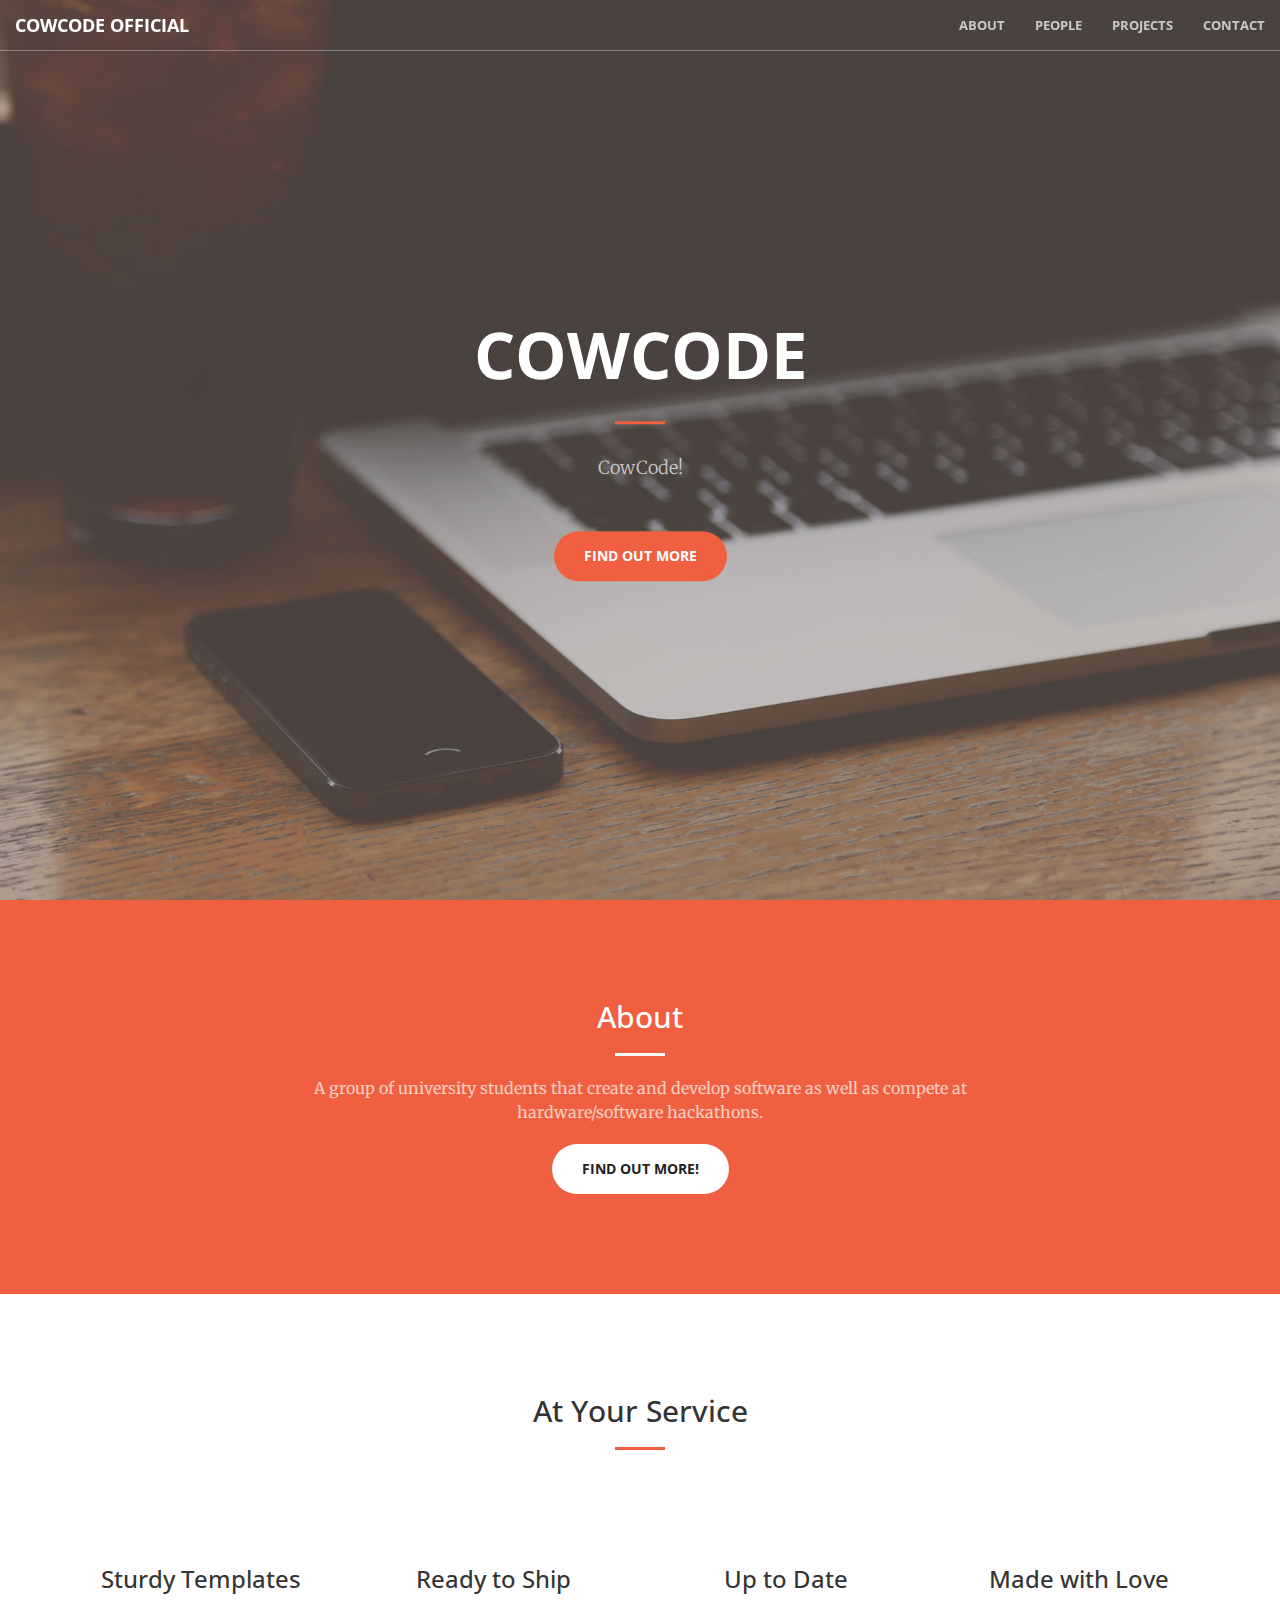
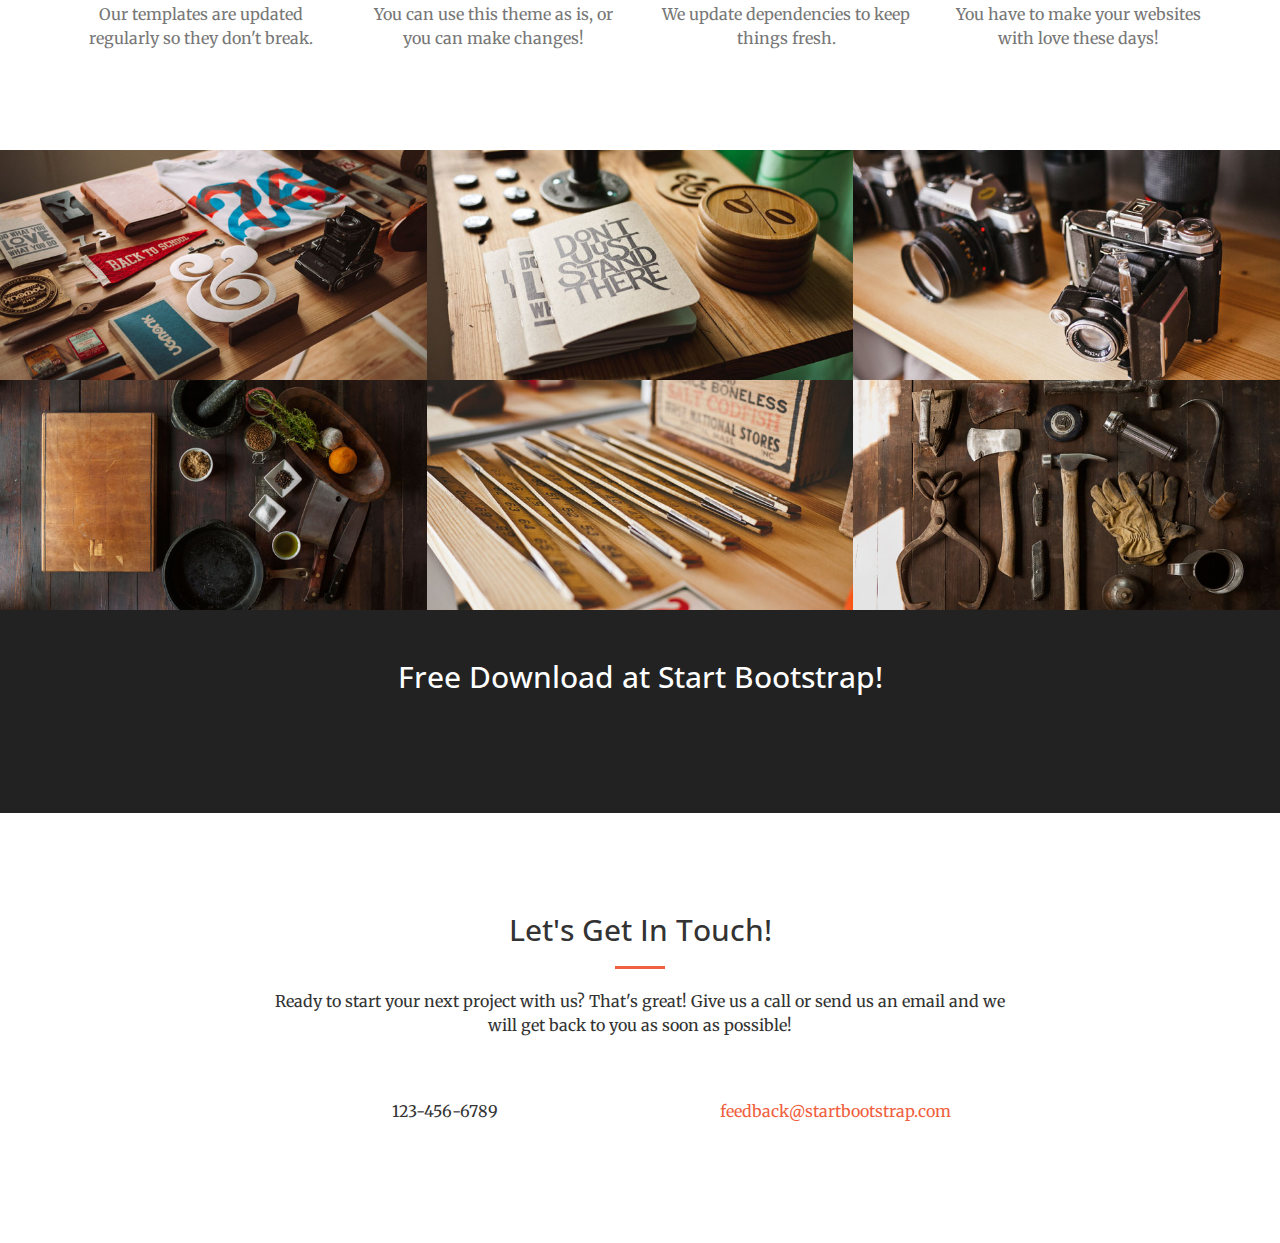
==== templates/index.html @ 776b4dfe "new bootstrap" ====
<!DOCTYPE html>
<html lang="en">

<head>

    <meta charset="utf-8">
    <meta http-equiv="X-UA-Compatible" content="IE=edge">
    <meta name="viewport" content="width=device-width, initial-scale=1">
    <meta name="description" content="">
    <meta name="author" content="">

    <title>CowCode Official</title>

    <!-- Bootstrap Core CSS -->
    <link rel="stylesheet" href="../static/css/bootstrap.min.css" type="text/css">

    <!-- Custom Fonts -->
    <link href='http://fonts.googleapis.com/css?family=Open+Sans:300italic,400italic,600italic,700italic,800italic,400,300,600,700,800' rel='stylesheet' type='text/css'>
    <link href='http://fonts.googleapis.com/css?family=Merriweather:400,300,300italic,400italic,700,700italic,900,900italic' rel='stylesheet' type='text/css'>
    <link rel="stylesheet" href="../static/font-awesome/css/font-awesome.min.css" type="text/css">

    <!-- Plugin CSS -->
    <link rel="stylesheet" href="../static/css/animate.min.css" type="text/css">

    <!-- Custom CSS -->
    <link rel="stylesheet" href="../static/css/creative.css" type="text/css">

    <!-- HTML5 Shim and Respond.js IE8 support of HTML5 elements and media queries -->
    <!-- WARNING: Respond.js doesn't work if you view the page via file:// -->
    <!--[if lt IE 9]>
        <script src="https://oss.maxcdn.com/libs/html5shiv/3.7.0/html5shiv.js"></script>
        <script src="https://oss.maxcdn.com/libs/respond.js/1.4.2/respond.min.js"></script>
    <![endif]-->

</head>

<body id="page-top">

    <nav id="mainNav" class="navbar navbar-default navbar-fixed-top">
        <div class="container-fluid">
            <!-- Brand and toggle get grouped for better mobile display -->
            <div class="navbar-header">
                <button type="button" class="navbar-toggle collapsed" data-toggle="collapse" data-target="#bs-example-navbar-collapse-1">
                    <span class="sr-only">Toggle navigation</span>
                    <span class="icon-bar"></span>
                    <span class="icon-bar"></span>
                    <span class="icon-bar"></span>
                </button>
                <a class="navbar-brand page-scroll" href="#page-top">CowCode Official</a>
            </div>

            <!-- Collect the nav links, forms, and other content for toggling -->
            <div class="collapse navbar-collapse" id="bs-example-navbar-collapse-1">
                <ul class="nav navbar-nav navbar-right">
                    <li>
                        <a class="page-scroll" href="#about">About</a>
                    </li>
                    <li>
                        <a class="page-scroll" href="#people">People</a>
                    </li>
                    <li>
                        <a class="page-scroll" href="#portfolio">Projects</a>
                    </li>
                    <li>
                        <a class="page-scroll" href="#contact">Contact</a>
                    </li>
                </ul>
            </div>
            <!-- /.navbar-collapse -->
        </div>
        <!-- /.container-fluid -->
    </nav>

    <header>
        <div class="header-content">
            <div class="header-content-inner">
                <h1>CowCode</h1>
                <hr>
                <p>CowCode!</p>
                <a href="#about" class="btn btn-primary btn-xl page-scroll">Find Out More</a>
            </div>
        </div>
    </header>

    <section class="bg-primary" id="about">
        <div class="container">
            <div class="row">
                <div class="col-lg-8 col-lg-offset-2 text-center">
                    <h2 class="section-heading">About</h2>
                    <hr class="light">
                    <p class="text-faded">A group of university students that create and develop software as well as compete at hardware/software hackathons.</p>
                    <a href="#" class="btn btn-default btn-xl">Find Out More!</a>
                </div>
            </div>
        </div>
    </section>

    <section id="people">
        <div class="container">
            <div class="row">
                <div class="col-lg-12 text-center">
                    <h2 class="section-heading">At Your Service</h2>
                    <hr class="primary">
                </div>
            </div>
        </div>
        <div class="container">
            <div class="row">
                <div class="col-lg-3 col-md-6 text-center">
                    <div class="service-box">
                        <i class="fa fa-4x fa-diamond wow bounceIn text-primary"></i>
                        <h3>Sturdy Templates</h3>
                        <p class="text-muted">Our templates are updated regularly so they don't break.</p>
                    </div>
                </div>
                <div class="col-lg-3 col-md-6 text-center">
                    <div class="service-box">
                        <i class="fa fa-4x fa-paper-plane wow bounceIn text-primary" data-wow-delay=".1s"></i>
                        <h3>Ready to Ship</h3>
                        <p class="text-muted">You can use this theme as is, or you can make changes!</p>
                    </div>
                </div>
                <div class="col-lg-3 col-md-6 text-center">
                    <div class="service-box">
                        <i class="fa fa-4x fa-newspaper-o wow bounceIn text-primary" data-wow-delay=".2s"></i>
                        <h3>Up to Date</h3>
                        <p class="text-muted">We update dependencies to keep things fresh.</p>
                    </div>
                </div>
                <div class="col-lg-3 col-md-6 text-center">
                    <div class="service-box">
                        <i class="fa fa-4x fa-heart wow bounceIn text-primary" data-wow-delay=".3s"></i>
                        <h3>Made with Love</h3>
                        <p class="text-muted">You have to make your websites with love these days!</p>
                    </div>
                </div>
            </div>
        </div>
    </section>

    <section class="no-padding" id="portfolio">
        <div class="container-fluid">
            <div class="row no-gutter">
                <div class="col-lg-4 col-sm-6">
                    <a href="#" class="portfolio-box">
                        <img src="../static/img/portfolio/1.jpg" class="img-responsive" alt="">
                        <div class="portfolio-box-caption">
                            <div class="portfolio-box-caption-content">
                                <div class="project-category text-faded">
                                    Category
                                </div>
                                <div class="project-name">
                                    Project Name
                                </div>
                            </div>
                        </div>
                    </a>
                </div>
                <div class="col-lg-4 col-sm-6">
                    <a href="#" class="portfolio-box">
                        <img src="../static/img/portfolio/2.jpg" class="img-responsive" alt="">
                        <div class="portfolio-box-caption">
                            <div class="portfolio-box-caption-content">
                                <div class="project-category text-faded">
                                    Category
                                </div>
                                <div class="project-name">
                                    Project Name
                                </div>
                            </div>
                        </div>
                    </a>
                </div>
                <div class="col-lg-4 col-sm-6">
                    <a href="#" class="portfolio-box">
                        <img src="../static/img/portfolio/3.jpg" class="img-responsive" alt="">
                        <div class="portfolio-box-caption">
                            <div class="portfolio-box-caption-content">
                                <div class="project-category text-faded">
                                    Category
                                </div>
                                <div class="project-name">
                                    Project Name
                                </div>
                            </div>
                        </div>
                    </a>
                </div>
                <div class="col-lg-4 col-sm-6">
                    <a href="#" class="portfolio-box">
                        <img src="../static/img/portfolio/4.jpg" class="img-responsive" alt="">
                        <div class="portfolio-box-caption">
                            <div class="portfolio-box-caption-content">
                                <div class="project-category text-faded">
                                    Category
                                </div>
                                <div class="project-name">
                                    Project Name
                                </div>
                            </div>
                        </div>
                    </a>
                </div>
                <div class="col-lg-4 col-sm-6">
                    <a href="#" class="portfolio-box">
                        <img src="../static/img/portfolio/5.jpg" class="img-responsive" alt="">
                        <div class="portfolio-box-caption">
                            <div class="portfolio-box-caption-content">
                                <div class="project-category text-faded">
                                    Category
                                </div>
                                <div class="project-name">
                                    Project Name
                                </div>
                            </div>
                        </div>
                    </a>
                </div>
                <div class="col-lg-4 col-sm-6">
                    <a href="#" class="portfolio-box">
                        <img src="../static/img/portfolio/6.jpg" class="img-responsive" alt="">
                        <div class="portfolio-box-caption">
                            <div class="portfolio-box-caption-content">
                                <div class="project-category text-faded">
                                    Category
                                </div>
                                <div class="project-name">
                                    Project Name
                                </div>
                            </div>
                        </div>
                    </a>
                </div>
            </div>
        </div>
    </section>

    <aside class="bg-dark">
        <div class="container text-center">
            <div class="call-to-action">
                <h2>Free Download at Start Bootstrap!</h2>
                <a href="#" class="btn btn-default btn-xl wow tada">Download Now!</a>
            </div>
        </div>
    </aside>

    <section id="contact">
        <div class="container">
            <div class="row">
                <div class="col-lg-8 col-lg-offset-2 text-center">
                    <h2 class="section-heading">Let's Get In Touch!</h2>
                    <hr class="primary">
                    <p>Ready to start your next project with us? That's great! Give us a call or send us an email and we will get back to you as soon as possible!</p>
                </div>
                <div class="col-lg-4 col-lg-offset-2 text-center">
                    <i class="fa fa-phone fa-3x wow bounceIn"></i>
                    <p>123-456-6789</p>
                </div>
                <div class="col-lg-4 text-center">
                    <i class="fa fa-envelope-o fa-3x wow bounceIn" data-wow-delay=".1s"></i>
                    <p><a href="mailto:your-email@your-domain.com">feedback@startbootstrap.com</a></p>
                </div>
            </div>
        </div>
    </section>

    <!-- jQuery -->
    <script src="../static/js/jquery.js"></script>

    <!-- Bootstrap Core JavaScript -->
    <script src="../static/js/bootstrap.min.js"></script>

    <!-- Plugin JavaScript -->
    <script src="../static/js/jquery.easing.min.js"></script>
    <script src="../static/js/jquery.fittext.js"></script>
    <script src="../static/js/wow.min.js"></script>

    <!-- Custom Theme JavaScript -->
    <script src="../static/js/creative.js"></script>

</body>

</html>
---- static/css/creative.css ----
/*!
 * Start Bootstrap - Creative Bootstrap Theme (http://startbootstrap.com)
 * Code licensed under the Apache License v2.0.
 * For details, see http://www.apache.org/licenses/LICENSE-2.0.
 */

html,
body {
    width: 100%;
    height: 100%;
}

body {
    font-family: Merriweather,'Helvetica Neue',Arial,sans-serif;
}

hr {
    max-width: 50px;
    border-color: #f05f40;
    border-width: 3px;
}

hr.light {
    border-color: #fff;
}

a {
    color: #f05f40;
    -webkit-transition: all .35s;
    -moz-transition: all .35s;
    transition: all .35s;
}

a:hover,
a:focus {
    color: #eb3812;
}

h1,
h2,
h3,
h4,
h5,
h6 {
    font-family: 'Open Sans','Helvetica Neue',Arial,sans-serif;
}

p {
    margin-bottom: 20px;
    font-size: 16px;
    line-height: 1.5;
}

.bg-primary {
    background-color: #f05f40;
}

.bg-dark {
    color: #fff;
    background-color: #222;
}

.text-faded {
    color: rgba(255,255,255,.7);
}

section {
    padding: 100px 0;
}

aside {
    padding: 50px 0;
}

.no-padding {
    padding: 0;
}

.navbar-default {
    border-color: rgba(34,34,34,.05);
    font-family: 'Open Sans','Helvetica Neue',Arial,sans-serif;
    background-color: #fff;
    -webkit-transition: all .35s;
    -moz-transition: all .35s;
    transition: all .35s;
}

.navbar-default .navbar-header .navbar-brand {
    text-transform: uppercase;
    font-family: 'Open Sans','Helvetica Neue',Arial,sans-serif;
    font-weight: 700;
    color: #f05f40;
}

.navbar-default .navbar-header .navbar-brand:hover,
.navbar-default .navbar-header .navbar-brand:focus {
    color: #eb3812;
}

.navbar-default .nav > li>a,
.navbar-default .nav>li>a:focus {
    text-transform: uppercase;
    font-size: 13px;
    font-weight: 700;
    color: #222;
}

.navbar-default .nav > li>a:hover,
.navbar-default .nav>li>a:focus:hover {
    color: #f05f40;
}

.navbar-default .nav > li.active>a,
.navbar-default .nav>li.active>a:focus {
    color: #f05f40!important;
    background-color: transparent;
}

.navbar-default .nav > li.active>a:hover,
.navbar-default .nav>li.active>a:focus:hover {
    background-color: transparent;
}

@media(min-width:768px) {
    .navbar-default {
        border-color: rgba(255,255,255,.3);
        background-color: transparent;
    }

    .navbar-default .navbar-header .navbar-brand {
        color: rgba(255,255,255,.7);
    }

    .navbar-default .navbar-header .navbar-brand:hover,
    .navbar-default .navbar-header .navbar-brand:focus {
        color: #fff;
    }

    .navbar-default .nav > li>a,
    .navbar-default .nav>li>a:focus {
        color: rgba(255,255,255,.7);
    }

    .navbar-default .nav > li>a:hover,
    .navbar-default .nav>li>a:focus:hover {
        color: #fff;
    }

    .navbar-default.affix {
        border-color: rgba(34,34,34,.05);
        background-color: #fff;
    }

    .navbar-default.affix .navbar-header .navbar-brand {
        font-size: 14px;
        color: #f05f40;
    }

    .navbar-default.affix .navbar-header .navbar-brand:hover,
    .navbar-default.affix .navbar-header .navbar-brand:focus {
        color: #eb3812;
    }

    .navbar-default.affix .nav > li>a,
    .navbar-default.affix .nav>li>a:focus {
        color: #222;
    }

    .navbar-default.affix .nav > li>a:hover,
    .navbar-default.affix .nav>li>a:focus:hover {
        color: #f05f40;
    }
}

header {
    position: relative;
    width: 100%;
    min-height: auto;
    text-align: center;
    color: #fff;
    background-image: url(../img/header.jpg);
    background-position: center;
    -webkit-background-size: cover;
    -moz-background-size: cover;
    background-size: cover;
    -o-background-size: cover;
}

header .header-content {
    position: relative;
    width: 100%;
    padding: 100px 15px;
    text-align: center;
}

header .header-content .header-content-inner h1 {
    margin-top: 0;
    margin-bottom: 0;
    text-transform: uppercase;
    font-weight: 700;
}

header .header-content .header-content-inner hr {
    margin: 30px auto;
}

header .header-content .header-content-inner p {
    margin-bottom: 50px;
    font-size: 16px;
    font-weight: 300;
    color: rgba(255,255,255,.7);
}

@media(min-width:768px) {
    header {
        min-height: 100%;
    }

    header .header-content {
        position: absolute;
        top: 50%;
        padding: 0 50px;
        -webkit-transform: translateY(-50%);
        -ms-transform: translateY(-50%);
        transform: translateY(-50%);
    }

    header .header-content .header-content-inner {
        margin-right: auto;
        margin-left: auto;
        max-width: 1000px;
    }

    header .header-content .header-content-inner p {
        margin-right: auto;
        margin-left: auto;
        max-width: 80%;
        font-size: 18px;
    }
}

.section-heading {
    margin-top: 0;
}

.service-box {
    margin: 50px auto 0;
    max-width: 400px;
}

@media(min-width:992px) {
    .service-box {
        margin: 20px auto 0;
    }
}

.service-box p {
    margin-bottom: 0;
}

.portfolio-box {
    display: block;
    position: relative;
    margin: 0 auto;
    max-width: 650px;
}

.portfolio-box .portfolio-box-caption {
    display: block;
    position: absolute;
    bottom: 0;
    width: 100%;
    height: 100%;
    text-align: center;
    color: #fff;
    opacity: 0;
    background: rgba(240,95,64,.9);
    -webkit-transition: all .35s;
    -moz-transition: all .35s;
    transition: all .35s;
}

.portfolio-box .portfolio-box-caption .portfolio-box-caption-content {
    position: absolute;
    top: 50%;
    width: 100%;
    text-align: center;
    transform: translateY(-50%);
}

.portfolio-box .portfolio-box-caption .portfolio-box-caption-content .project-category,
.portfolio-box .portfolio-box-caption .portfolio-box-caption-content .project-name {
    padding: 0 15px;
    font-family: 'Open Sans','Helvetica Neue',Arial,sans-serif;
}

.portfolio-box .portfolio-box-caption .portfolio-box-caption-content .project-category {
    text-transform: uppercase;
    font-size: 14px;
    font-weight: 600;
}

.portfolio-box .portfolio-box-caption .portfolio-box-caption-content .project-name {
    font-size: 18px;
}

.portfolio-box:hover .portfolio-box-caption {
    opacity: 1;
}

@media(min-width:768px) {
    .portfolio-box .portfolio-box-caption .portfolio-box-caption-content .project-category {
        font-size: 16px;
    }

    .portfolio-box .portfolio-box-caption .portfolio-box-caption-content .project-name {
        font-size: 22px;
    }
}

.call-to-action h2 {
    margin: 0 auto 20px;
}

.text-primary {
    color: #f05f40;
}

.no-gutter > [class*=col-] {
    padding-right: 0;
    padding-left: 0;
}

.btn-default {
    border-color: #fff;
    color: #222;
    background-color: #fff;
    -webkit-transition: all .35s;
    -moz-transition: all .35s;
    transition: all .35s;
}

.btn-default:hover,
.btn-default:focus,
.btn-default.focus,
.btn-default:active,
.btn-default.active,
.open > .dropdown-toggle.btn-default {
    border-color: #ededed;
    color: #222;
    background-color: #f2f2f2;
}

.btn-default:active,
.btn-default.active,
.open > .dropdown-toggle.btn-default {
    background-image: none;
}

.btn-default.disabled,
.btn-default[disabled],
fieldset[disabled] .btn-default,
.btn-default.disabled:hover,
.btn-default[disabled]:hover,
fieldset[disabled] .btn-default:hover,
.btn-default.disabled:focus,
.btn-default[disabled]:focus,
fieldset[disabled] .btn-default:focus,
.btn-default.disabled.focus,
.btn-default[disabled].focus,
fieldset[disabled] .btn-default.focus,
.btn-default.disabled:active,
.btn-default[disabled]:active,
fieldset[disabled] .btn-default:active,
.btn-default.disabled.active,
.btn-default[disabled].active,
fieldset[disabled] .btn-default.active {
    border-color: #fff;
    background-color: #fff;
}

.btn-default .badge {
    color: #fff;
    background-color: #222;
}

.btn-primary {
    border-color: #f05f40;
    color: #fff;
    background-color: #f05f40;
    -webkit-transition: all .35s;
    -moz-transition: all .35s;
    transition: all .35s;
}

.btn-primary:hover,
.btn-primary:focus,
.btn-primary.focus,
.btn-primary:active,
.btn-primary.active,
.open > .dropdown-toggle.btn-primary {
    border-color: #ed431f;
    color: #fff;
    background-color: #ee4b28;
}

.btn-primary:active,
.btn-primary.active,
.open > .dropdown-toggle.btn-primary {
    background-image: none;
}

.btn-primary.disabled,
.btn-primary[disabled],
fieldset[disabled] .btn-primary,
.btn-primary.disabled:hover,
.btn-primary[disabled]:hover,
fieldset[disabled] .btn-primary:hover,
.btn-primary.disabled:focus,
.btn-primary[disabled]:focus,
fieldset[disabled] .btn-primary:focus,
.btn-primary.disabled.focus,
.btn-primary[disabled].focus,
fieldset[disabled] .btn-primary.focus,
.btn-primary.disabled:active,
.btn-primary[disabled]:active,
fieldset[disabled] .btn-primary:active,
.btn-primary.disabled.active,
.btn-primary[disabled].active,
fieldset[disabled] .btn-primary.active {
    border-color: #f05f40;
    background-color: #f05f40;
}

.btn-primary .badge {
    color: #f05f40;
    background-color: #fff;
}

.btn {
    border: 0;
    border-radius: 300px;
    text-transform: uppercase;
    font-family: 'Open Sans','Helvetica Neue',Arial,sans-serif;
    font-weight: 700;
}

.btn-xl {
    padding: 15px 30px;
}

::-moz-selection {
    text-shadow: none;
    color: #fff;
    background: #222;
}

::selection {
    text-shadow: none;
    color: #fff;
    background: #222;
}

img::selection {
    color: #fff;
    background: 0 0;
}

img::-moz-selection {
    color: #fff;
    background: 0 0;
}

body {
    webkit-tap-highlight-color: #222;
}
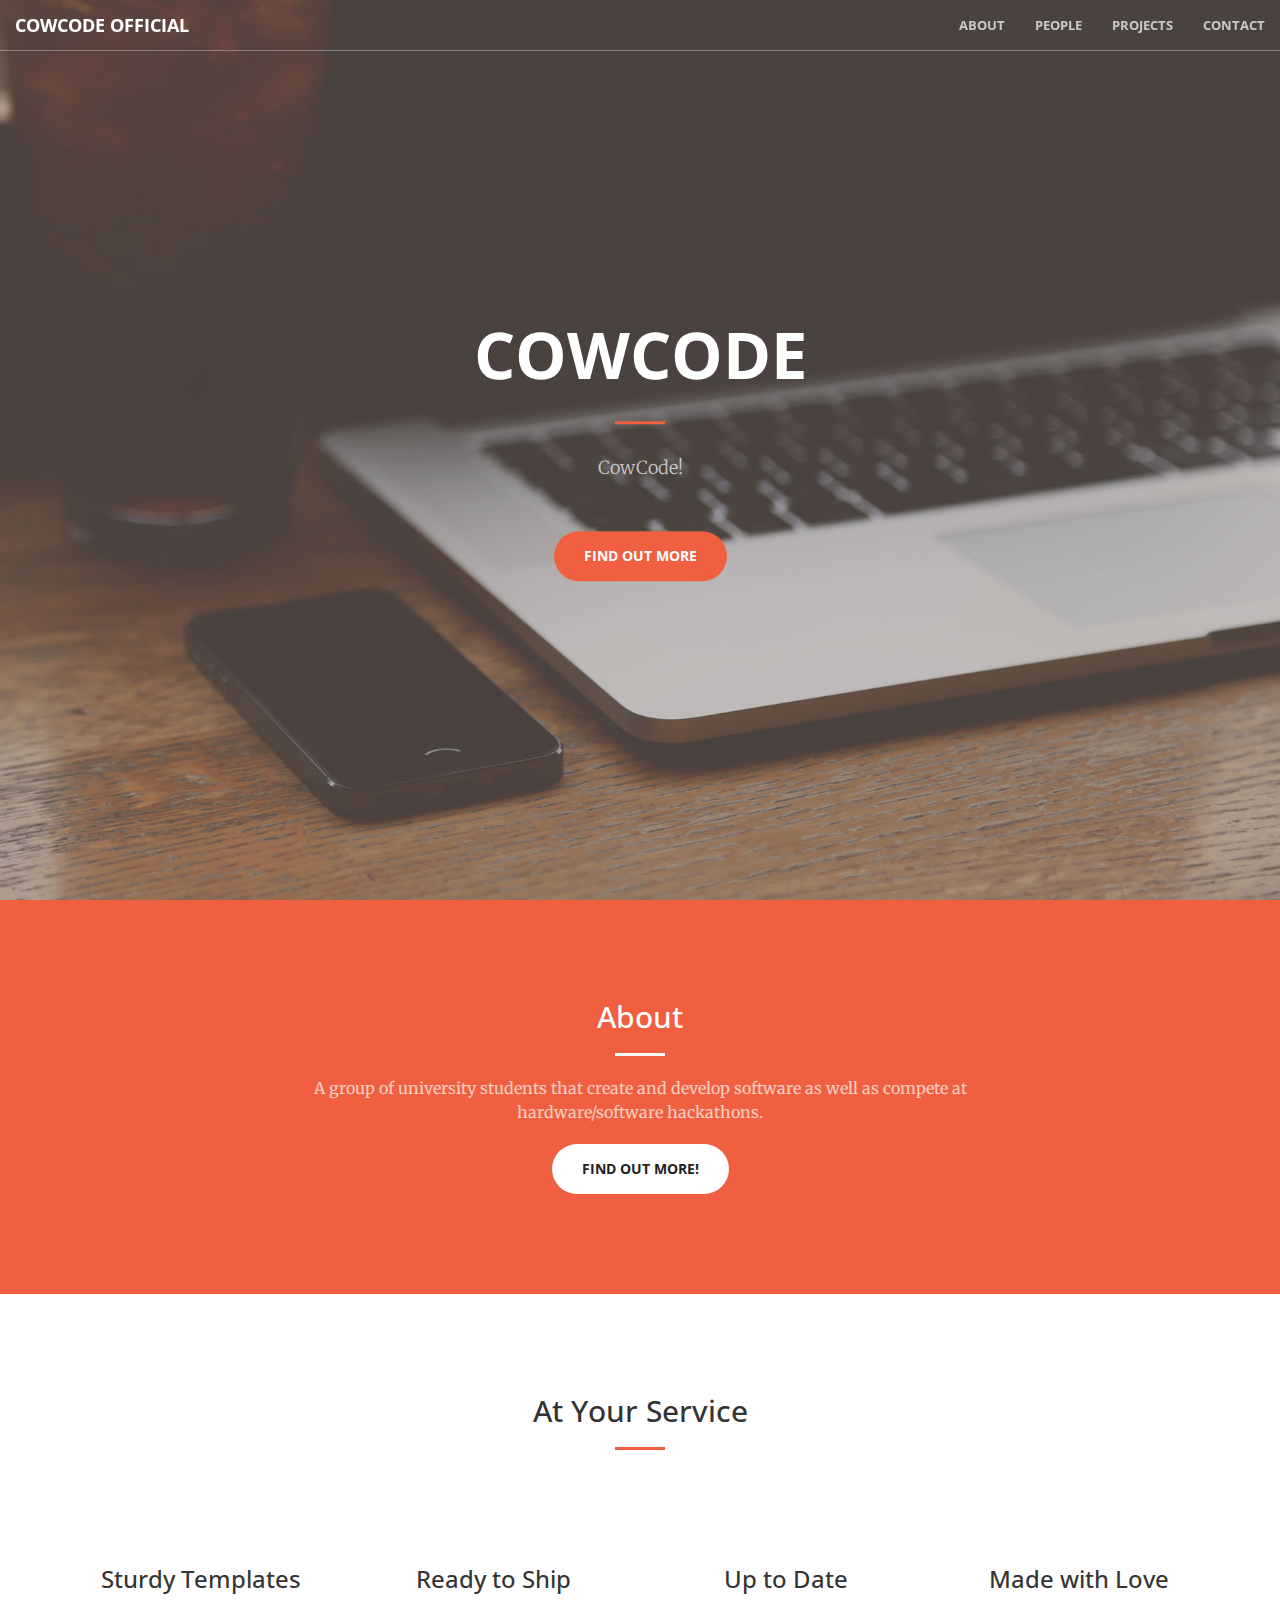
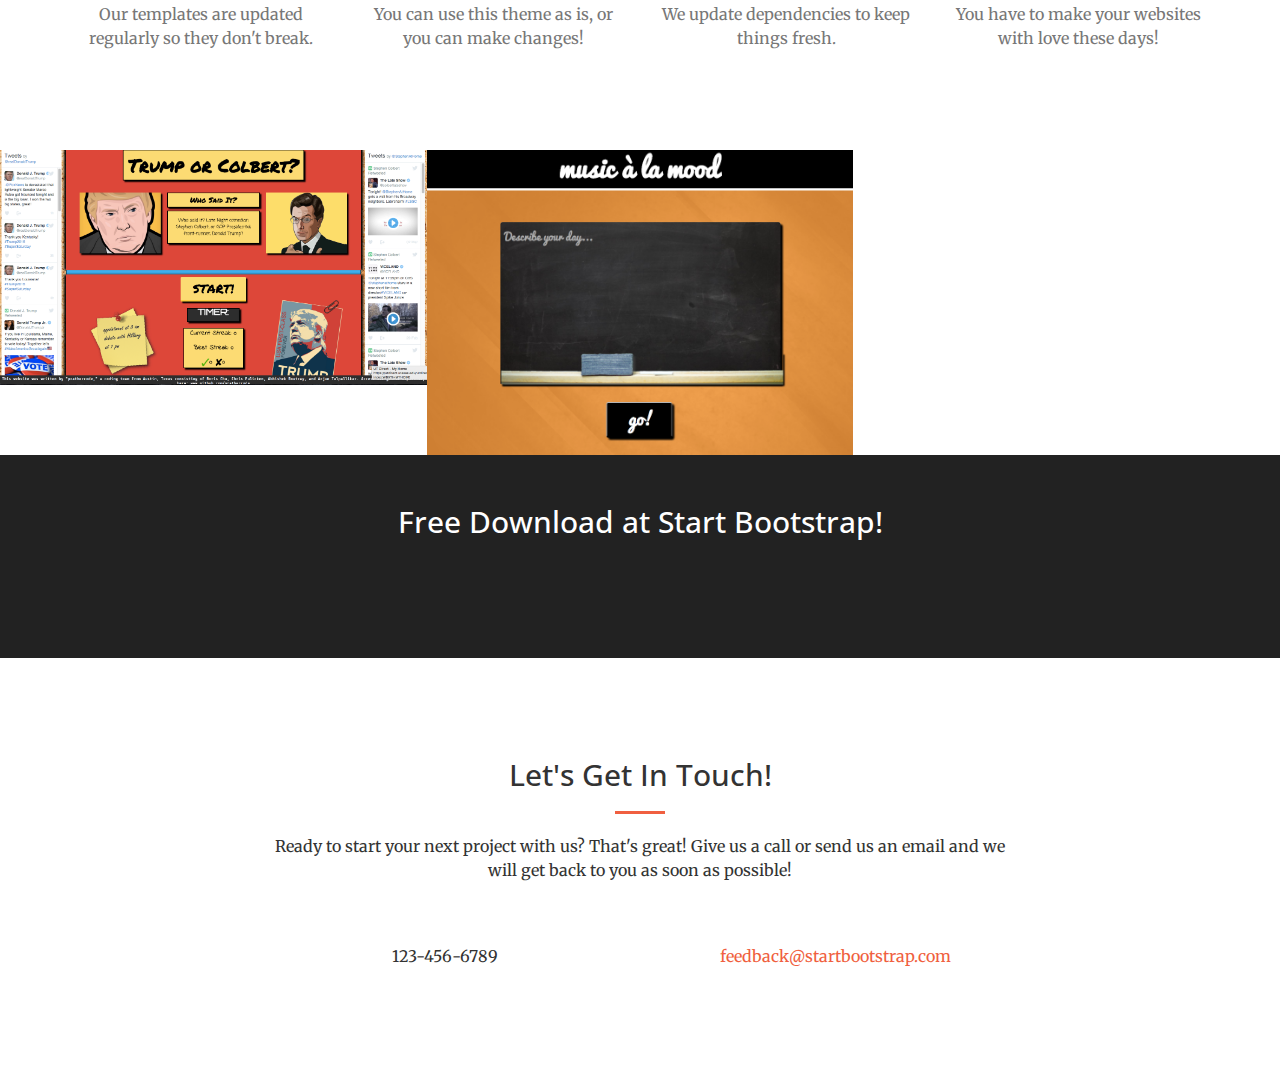
==== commit 5d2cd93f: "bootstrap" ====
--- a/templates/index.html
+++ b/templates/index.html
@@ -142,36 +142,36 @@
         <div class="container-fluid">
             <div class="row no-gutter">
                 <div class="col-lg-4 col-sm-6">
-                    <a href="#" class="portfolio-box">
+                    <a target="_blank" href="https://whosaidit.bitballoon.com" class="portfolio-box">
                         <img src="../static/img/portfolio/1.jpg" class="img-responsive" alt="">
                         <div class="portfolio-box-caption">
                             <div class="portfolio-box-caption-content">
                                 <div class="project-category text-faded">
-                                    Category
-                                </div>
-                                <div class="project-name">
-                                    Project Name
-                                </div>
-                            </div>
-                        </div>
-                    </a>
-                </div>
-                <div class="col-lg-4 col-sm-6">
-                    <a href="#" class="portfolio-box">
+                                    HackPrinceton 2015 - Finalist
+                                </div>
+                                <div class="project-name">
+                                    WhoSaidIt?
+                                </div>
+                            </div>
+                        </div>
+                    </a>
+                </div>
+                <div class="col-lg-4 col-sm-6">
+                    <a target="_blank" href="http://moomusic.herokuapp.com" class="portfolio-box">
                         <img src="../static/img/portfolio/2.jpg" class="img-responsive" alt="">
                         <div class="portfolio-box-caption">
                             <div class="portfolio-box-caption-content">
                                 <div class="project-category text-faded">
-                                    Category
-                                </div>
-                                <div class="project-name">
-                                    Project Name
-                                </div>
-                            </div>
-                        </div>
-                    </a>
-                </div>
-                <div class="col-lg-4 col-sm-6">
+                                    CodeRED 2015 - University of Houston
+                                </div>
+                                <div class="project-name">
+                                    MoodMusic
+                                </div>
+                            </div>
+                        </div>
+                    </a>
+                </div>
+                <!-- <div class="col-lg-4 col-sm-6">
                     <a href="#" class="portfolio-box">
                         <img src="../static/img/portfolio/3.jpg" class="img-responsive" alt="">
                         <div class="portfolio-box-caption">
@@ -230,7 +230,7 @@
                             </div>
                         </div>
                     </a>
-                </div>
+                </div> -->
             </div>
         </div>
     </section>
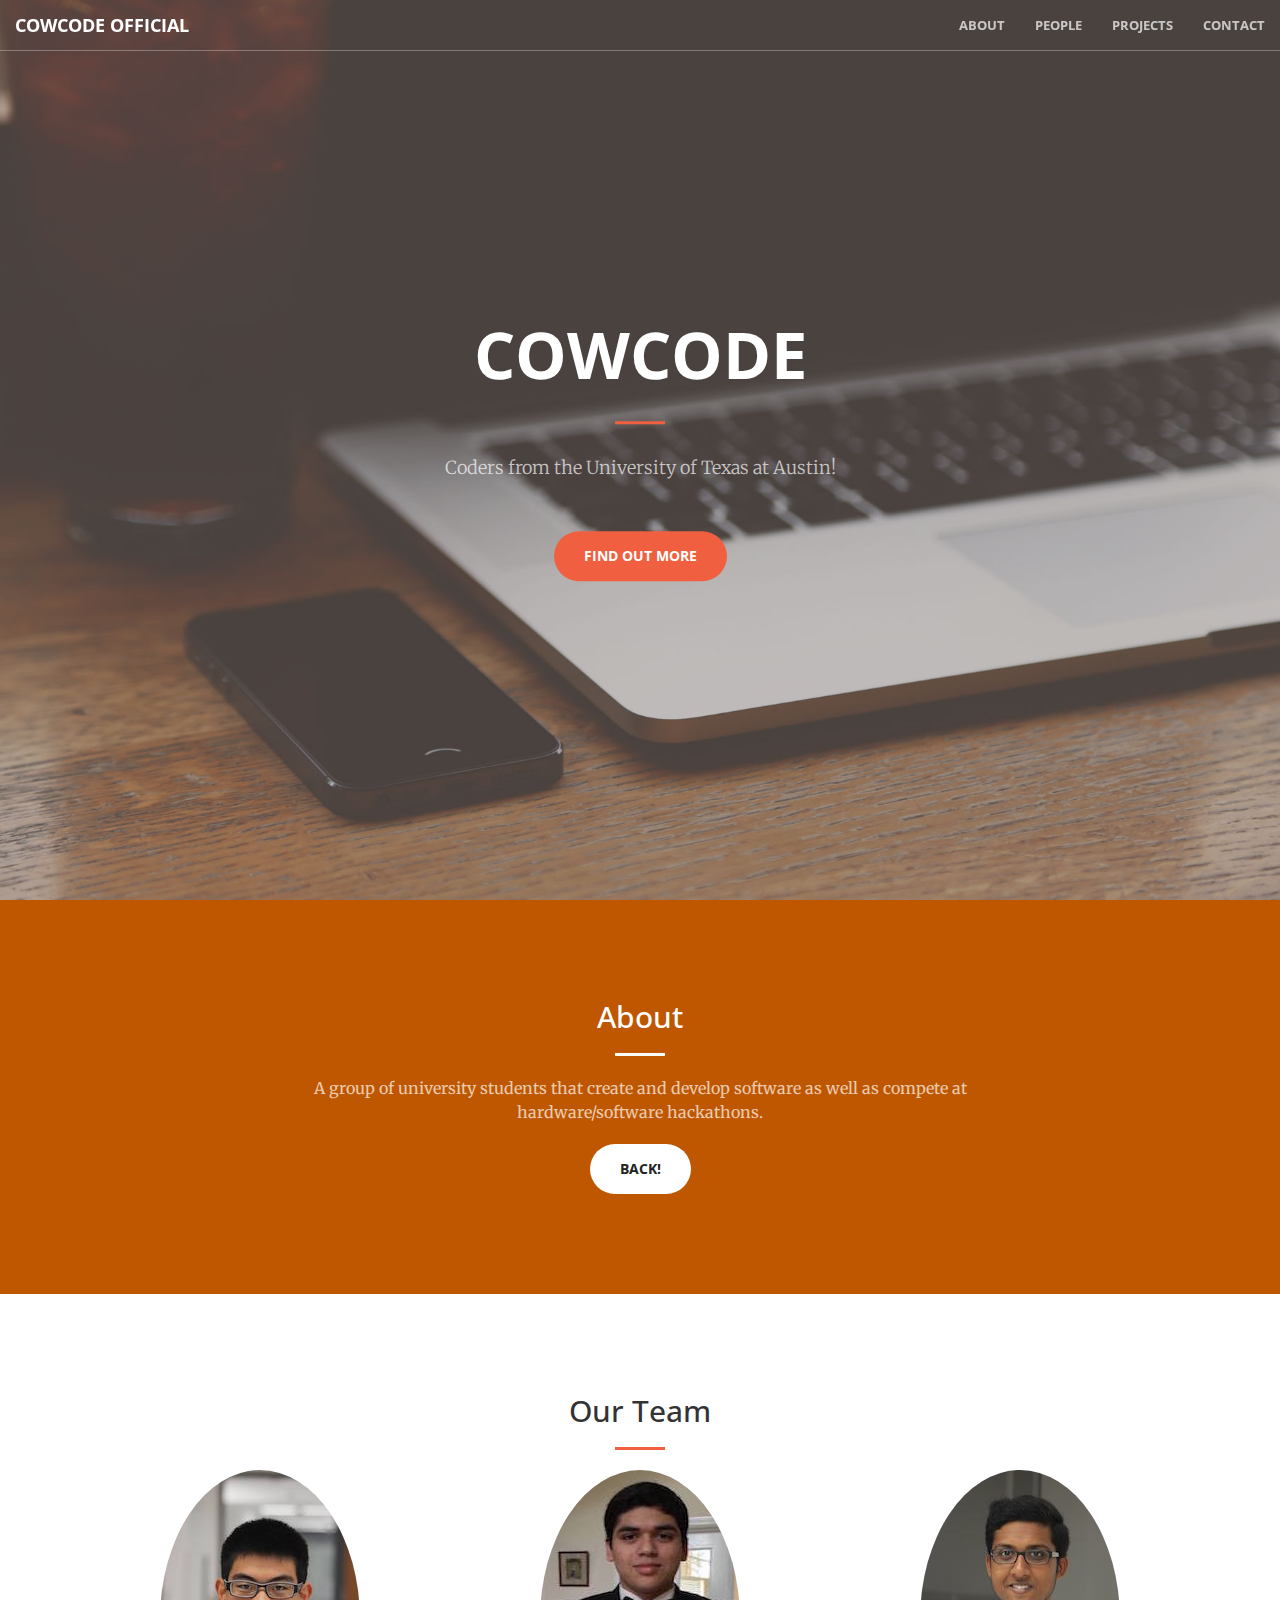
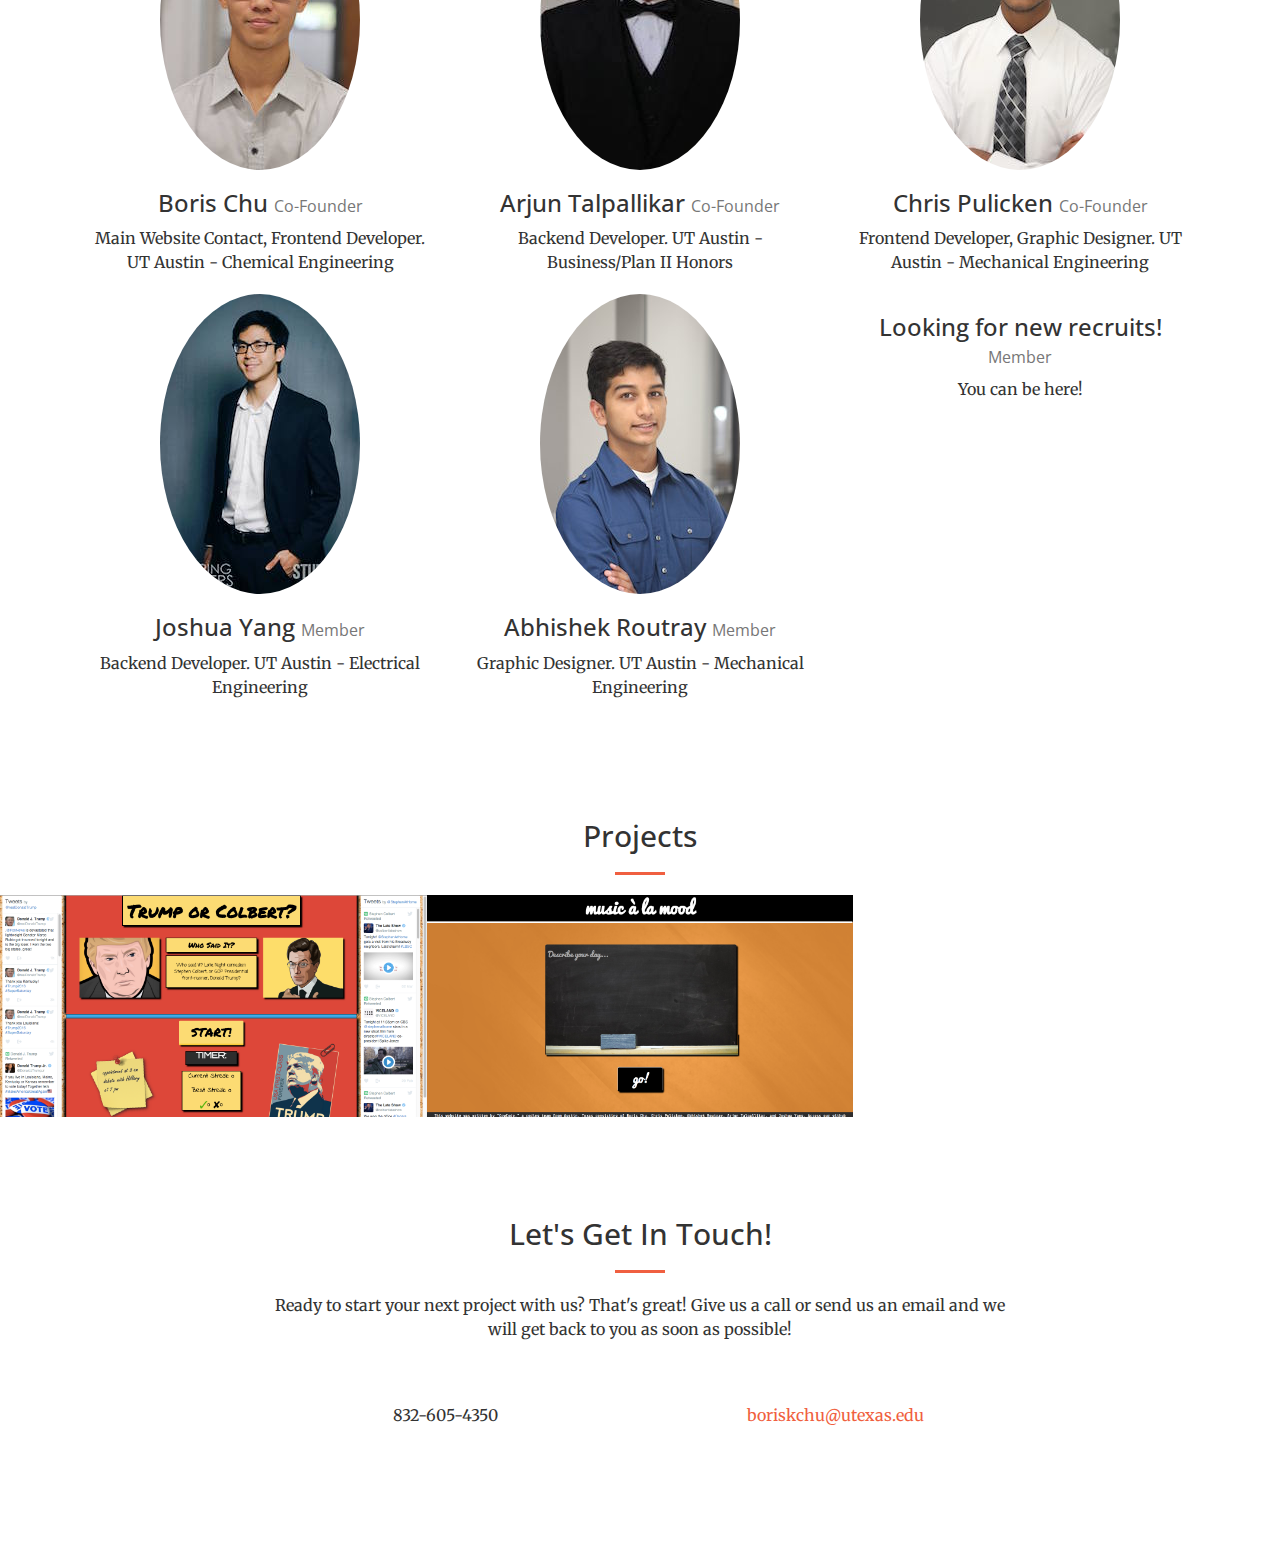
==== commit aba4be3b: "updated people" ====
--- a/templates/index.html
+++ b/templates/index.html
@@ -76,7 +76,7 @@
             <div class="header-content-inner">
                 <h1>CowCode</h1>
                 <hr>
-                <p>CowCode!</p>
+                <p>Coders from the University of Texas at Austin!</p>
                 <a href="#about" class="btn btn-primary btn-xl page-scroll">Find Out More</a>
             </div>
         </div>
@@ -89,7 +89,7 @@
                     <h2 class="section-heading">About</h2>
                     <hr class="light">
                     <p class="text-faded">A group of university students that create and develop software as well as compete at hardware/software hackathons.</p>
-                    <a href="#" class="btn btn-default btn-xl">Find Out More!</a>
+                    <a href="#" class="btn btn-default btn-xl">Back!</a>
                 </div>
             </div>
         </div>
@@ -99,41 +99,61 @@
         <div class="container">
             <div class="row">
                 <div class="col-lg-12 text-center">
-                    <h2 class="section-heading">At Your Service</h2>
+                    <h2 class="section-heading">Our Team</h2>
                     <hr class="primary">
                 </div>
             </div>
-        </div>
-        <div class="container">
-            <div class="row">
-                <div class="col-lg-3 col-md-6 text-center">
-                    <div class="service-box">
-                        <i class="fa fa-4x fa-diamond wow bounceIn text-primary"></i>
-                        <h3>Sturdy Templates</h3>
-                        <p class="text-muted">Our templates are updated regularly so they don't break.</p>
-                    </div>
-                </div>
-                <div class="col-lg-3 col-md-6 text-center">
-                    <div class="service-box">
-                        <i class="fa fa-4x fa-paper-plane wow bounceIn text-primary" data-wow-delay=".1s"></i>
-                        <h3>Ready to Ship</h3>
-                        <p class="text-muted">You can use this theme as is, or you can make changes!</p>
-                    </div>
-                </div>
-                <div class="col-lg-3 col-md-6 text-center">
-                    <div class="service-box">
-                        <i class="fa fa-4x fa-newspaper-o wow bounceIn text-primary" data-wow-delay=".2s"></i>
-                        <h3>Up to Date</h3>
-                        <p class="text-muted">We update dependencies to keep things fresh.</p>
-                    </div>
-                </div>
-                <div class="col-lg-3 col-md-6 text-center">
-                    <div class="service-box">
-                        <i class="fa fa-4x fa-heart wow bounceIn text-primary" data-wow-delay=".3s"></i>
-                        <h3>Made with Love</h3>
-                        <p class="text-muted">You have to make your websites with love these days!</p>
-                    </div>
-                </div>
+             <div class="col-lg-4 col-sm-6 text-center">
+                <a target="_blank" href="https://linkedin.com/in/boriskchu">
+                <img class="img-circle img-responsive img-center" src="../static/img/people/boris.jpg" alt="">
+                </a>
+                <h3>Boris Chu
+                    <small>Co-Founder</small>
+                </h3>
+                <p>Main Website Contact, Frontend Developer. UT Austin - Chemical Engineering</p>
+            </div>
+            <div class="col-lg-4 col-sm-6 text-center">
+                <a target="_blank" href="https://linkedin.com/in/arjun-talpallikar-279b156b">
+                <img class="img-circle img-responsive img-center" src="../static/img/people/arjun.jpg" alt="">
+                </a>
+                <h3>Arjun Talpallikar 
+                    <small>Co-Founder</small>
+                </h3>
+                <p>Backend Developer. UT Austin - Business/Plan II Honors</p>
+            </div>
+            <div class="col-lg-4 col-sm-6 text-center">
+                <a target="_blank" href="https://linkedin.com/in/chrispulicken">
+                <img class="img-circle img-responsive img-center" src="../static/img/people/chris.jpg" alt="">
+                </a>
+                <h3>Chris Pulicken 
+                    <small>Co-Founder</small>
+                </h3>
+                <p>Frontend Developer, Graphic Designer. UT Austin - Mechanical Engineering</p>
+            </div>
+            <div class="col-lg-4 col-sm-6 text-center">
+                <a target="_blank" href="https://linkedin.com/in/joshua-yang-1685a7105">
+                <img class="img-circle img-responsive img-center" src="../static/img/people/josh.jpg" alt="">
+                </a>
+                <h3>Joshua Yang
+                    <small>Member</small>
+                </h3>
+                <p>Backend Developer. UT Austin - Electrical Engineering</p>
+            </div>
+            <div class="col-lg-4 col-sm-6 text-center">
+                <a target="_blank" href="https://linkedin.com/in/abhishekroutray">
+                <img class="img-circle img-responsive img-center" src="../static/img/people/abhi.jpg" alt="">
+                </a>
+                <h3>Abhishek Routray
+                    <small>Member</small>
+                </h3>
+                <p>Graphic Designer. UT Austin - Mechanical Engineering</p>
+            </div>
+            <div class="col-lg-4 col-sm-6 text-center">
+                <img class="img-circle img-responsive img-center" src="http://placehold.it/200x200" alt="">
+                <h3>Looking for new recruits!
+                    <small>Member</small>
+                </h3>
+                <p>You can be here!</p>
             </div>
         </div>
     </section>
@@ -141,6 +161,12 @@
     <section class="no-padding" id="portfolio">
         <div class="container-fluid">
             <div class="row no-gutter">
+                <div class="row">
+                    <div class="col-lg-12 text-center">
+                        <h2 class="section-heading">Projects</h2>
+                        <hr class="primary">
+                    </div>
+                </div>
                 <div class="col-lg-4 col-sm-6">
                     <a target="_blank" href="https://whosaidit.bitballoon.com" class="portfolio-box">
                         <img src="../static/img/portfolio/1.jpg" class="img-responsive" alt="">
@@ -235,14 +261,14 @@
         </div>
     </section>
 
-    <aside class="bg-dark">
+<!--     <aside class="bg-dark">
         <div class="container text-center">
             <div class="call-to-action">
                 <h2>Free Download at Start Bootstrap!</h2>
                 <a href="#" class="btn btn-default btn-xl wow tada">Download Now!</a>
             </div>
         </div>
-    </aside>
+    </aside> -->
 
     <section id="contact">
         <div class="container">
@@ -254,11 +280,11 @@
                 </div>
                 <div class="col-lg-4 col-lg-offset-2 text-center">
                     <i class="fa fa-phone fa-3x wow bounceIn"></i>
-                    <p>123-456-6789</p>
+                    <p>832-605-4350</p>
                 </div>
                 <div class="col-lg-4 text-center">
                     <i class="fa fa-envelope-o fa-3x wow bounceIn" data-wow-delay=".1s"></i>
-                    <p><a href="mailto:your-email@your-domain.com">feedback@startbootstrap.com</a></p>
+                    <p><a href="mailto:your-email@your-domain.com">boriskchu@utexas.edu</a></p>
                 </div>
             </div>
         </div>
--- a/static/css/creative.css
+++ b/static/css/creative.css
@@ -12,6 +12,10 @@
 
 body {
     font-family: Merriweather,'Helvetica Neue',Arial,sans-serif;
+}
+
+.img-center {
+    margin: 0 auto;
 }
 
 hr {
@@ -52,7 +56,7 @@
 }
 
 .bg-primary {
-    background-color: #f05f40;
+    background-color: #bf5700;
 }
 
 .bg-dark {
@@ -241,21 +245,6 @@
 
 .section-heading {
     margin-top: 0;
-}
-
-.service-box {
-    margin: 50px auto 0;
-    max-width: 400px;
-}
-
-@media(min-width:992px) {
-    .service-box {
-        margin: 20px auto 0;
-    }
-}
-
-.service-box p {
-    margin-bottom: 0;
 }
 
 .portfolio-box {
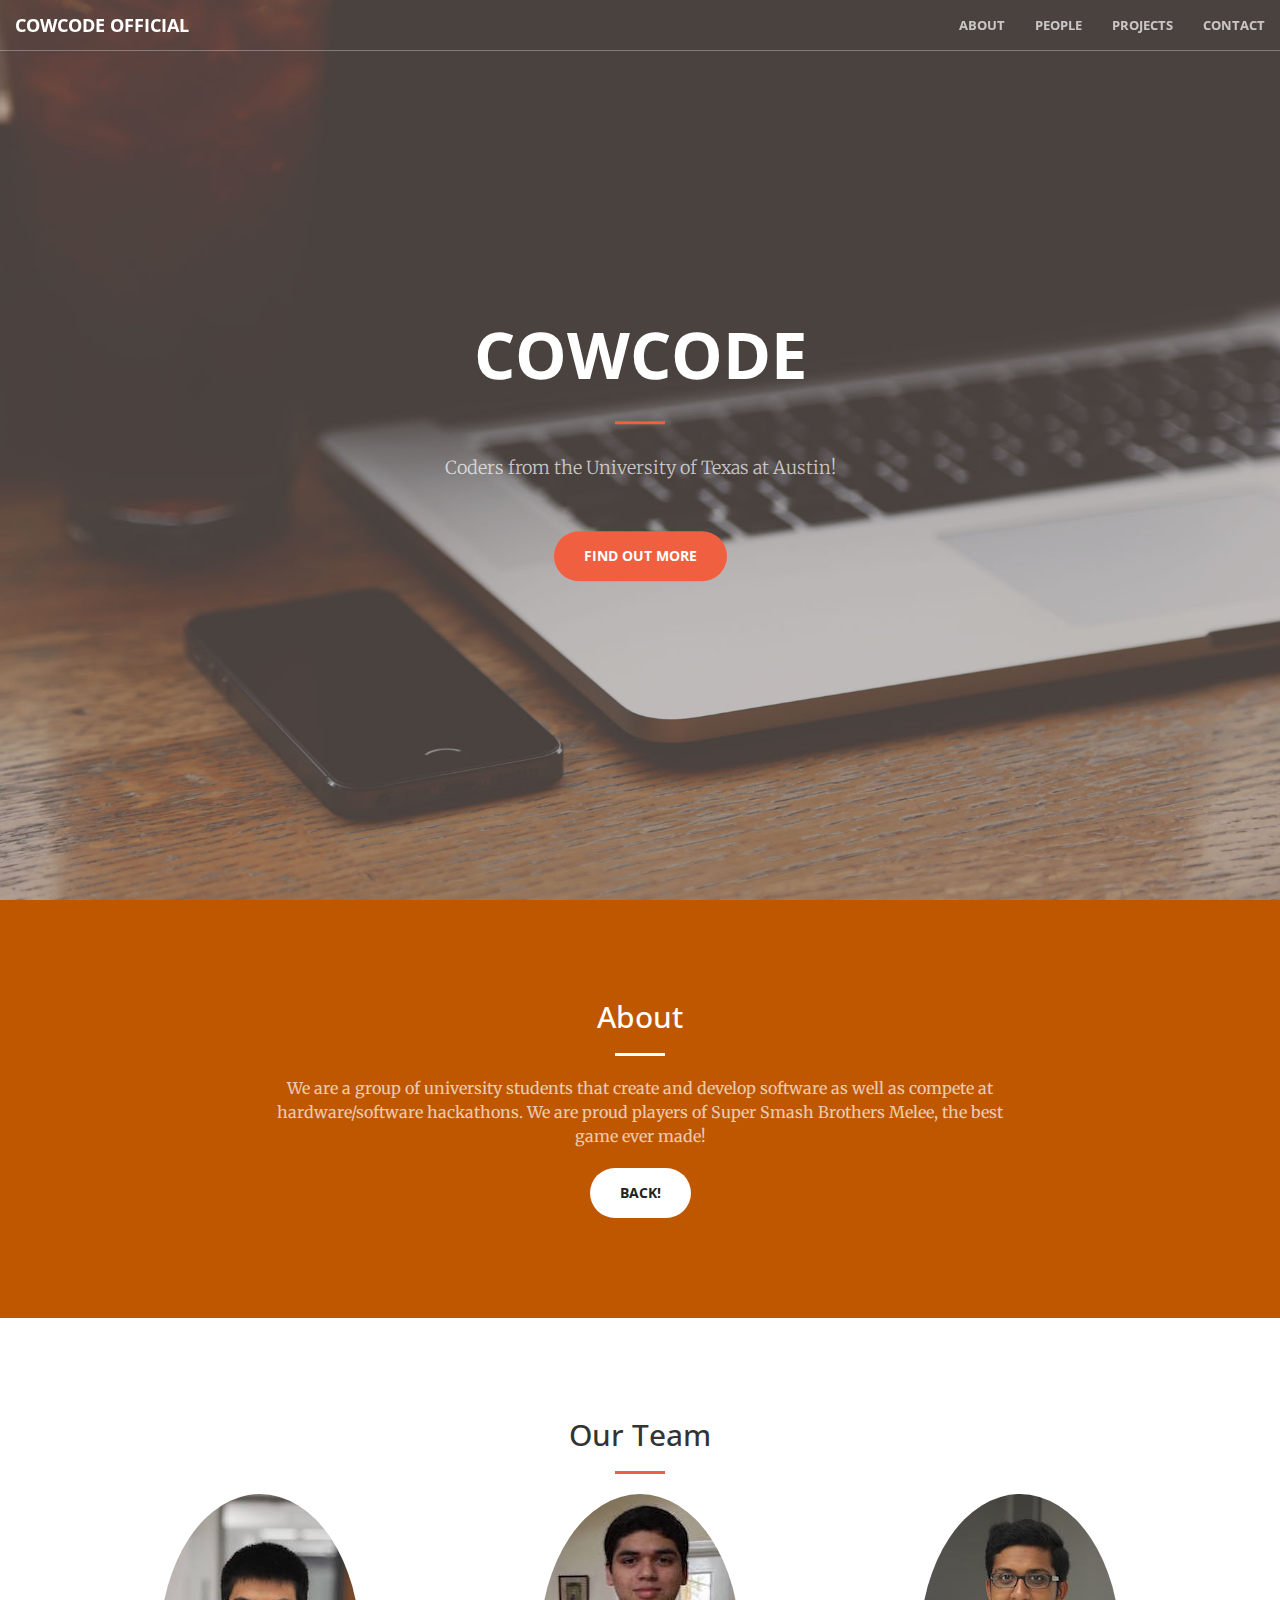
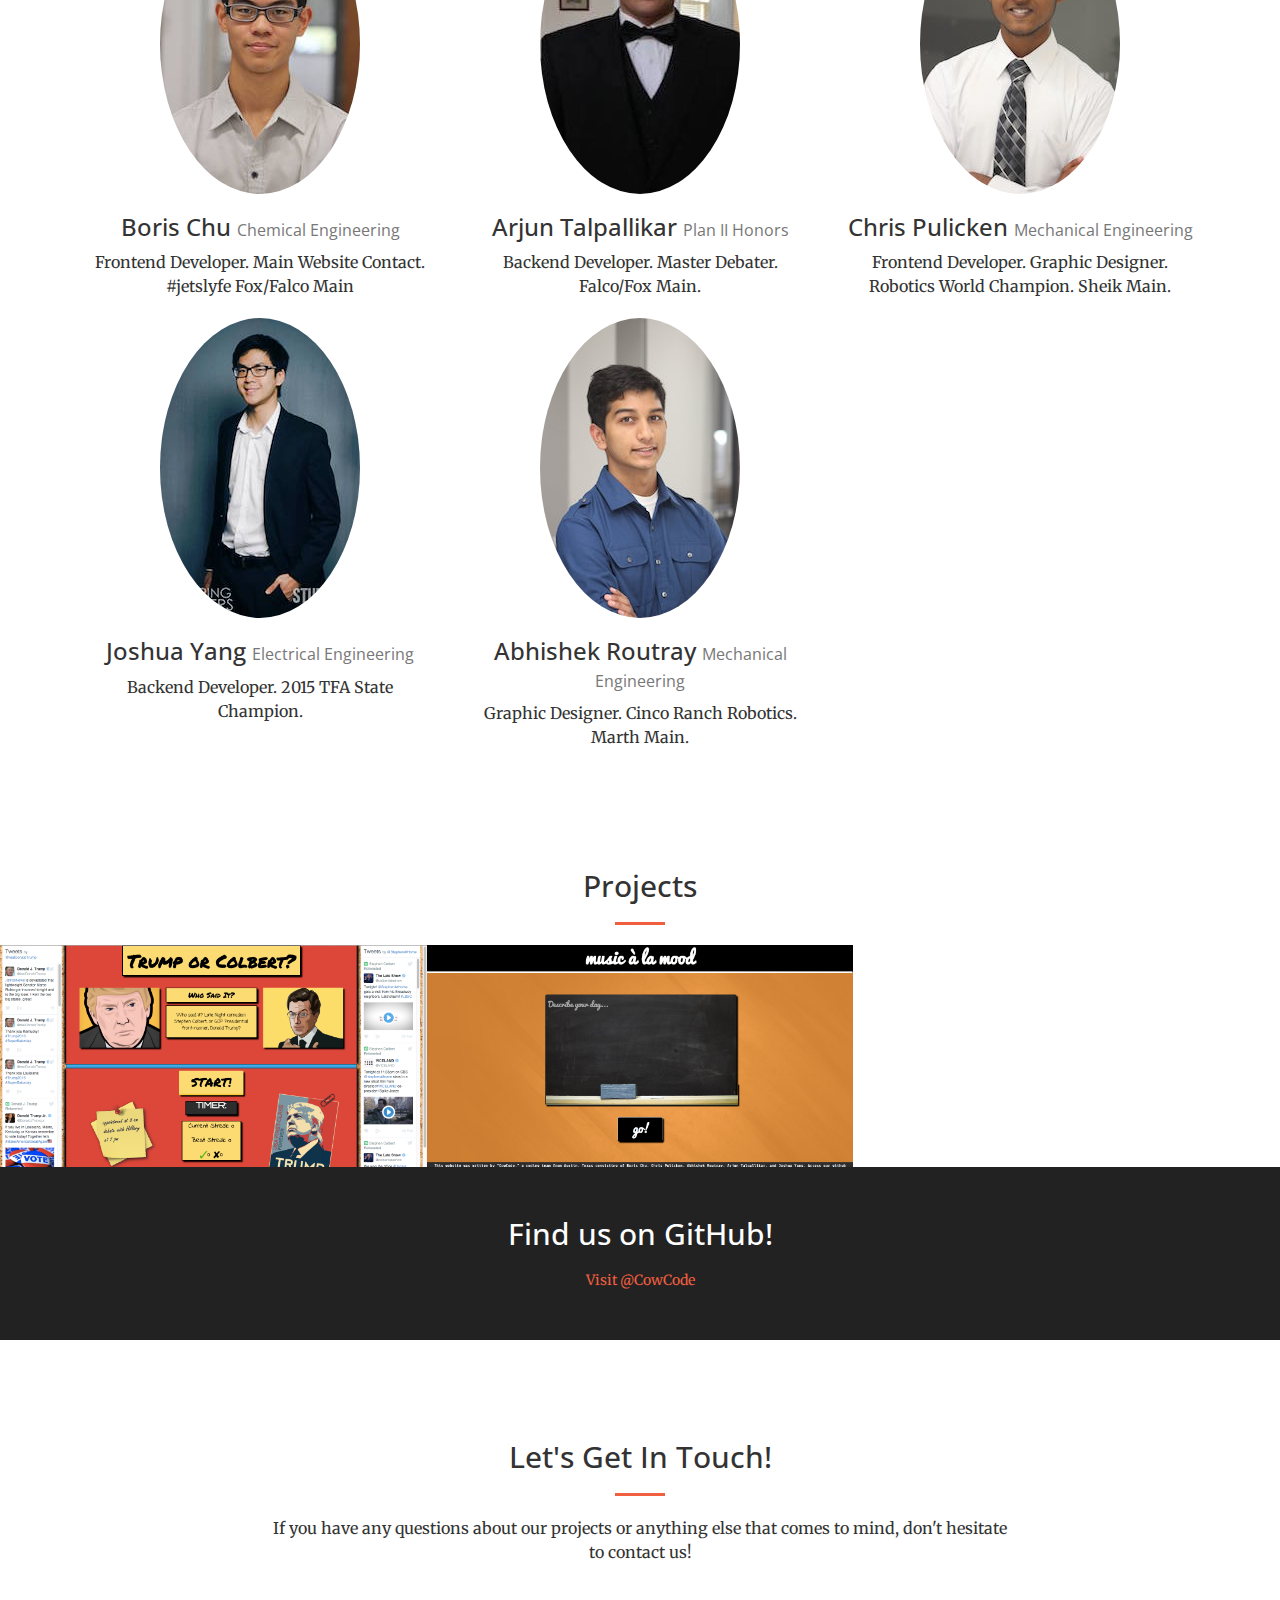
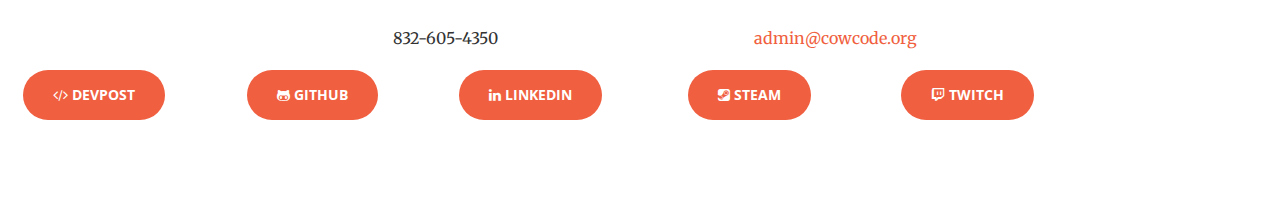
==== commit b7b85ce0: "deploy" ====
--- a/templates/index.html
+++ b/templates/index.html
@@ -88,14 +88,14 @@
                 <div class="col-lg-8 col-lg-offset-2 text-center">
                     <h2 class="section-heading">About</h2>
                     <hr class="light">
-                    <p class="text-faded">A group of university students that create and develop software as well as compete at hardware/software hackathons.</p>
+                    <p class="text-faded">We are a group of university students that create and develop software as well as compete at hardware/software hackathons. We are proud players of Super Smash Brothers Melee, the best game ever made!</p>
                     <a href="#" class="btn btn-default btn-xl">Back!</a>
                 </div>
             </div>
         </div>
     </section>
 
-    <section id="people">
+    <section class="little-padding" id="people">
         <div class="container">
             <div class="row">
                 <div class="col-lg-12 text-center">
@@ -108,53 +108,53 @@
                 <img class="img-circle img-responsive img-center" src="../static/img/people/boris.jpg" alt="">
                 </a>
                 <h3>Boris Chu
-                    <small>Co-Founder</small>
-                </h3>
-                <p>Main Website Contact, Frontend Developer. UT Austin - Chemical Engineering</p>
+                    <small>Chemical Engineering</small>
+                </h3>
+                <p>Frontend Developer. Main Website Contact. #jetslyfe Fox/Falco Main</p>
             </div>
             <div class="col-lg-4 col-sm-6 text-center">
                 <a target="_blank" href="https://linkedin.com/in/arjun-talpallikar-279b156b">
                 <img class="img-circle img-responsive img-center" src="../static/img/people/arjun.jpg" alt="">
                 </a>
                 <h3>Arjun Talpallikar 
-                    <small>Co-Founder</small>
-                </h3>
-                <p>Backend Developer. UT Austin - Business/Plan II Honors</p>
+                    <small>Plan II Honors</small>
+                </h3>
+                <p>Backend Developer. Master Debater. Falco/Fox Main.</p>
             </div>
             <div class="col-lg-4 col-sm-6 text-center">
                 <a target="_blank" href="https://linkedin.com/in/chrispulicken">
                 <img class="img-circle img-responsive img-center" src="../static/img/people/chris.jpg" alt="">
                 </a>
                 <h3>Chris Pulicken 
-                    <small>Co-Founder</small>
-                </h3>
-                <p>Frontend Developer, Graphic Designer. UT Austin - Mechanical Engineering</p>
+                    <small>Mechanical Engineering</small>
+                </h3>
+                <p>Frontend Developer. Graphic Designer. Robotics World Champion. Sheik Main.</p>
             </div>
             <div class="col-lg-4 col-sm-6 text-center">
                 <a target="_blank" href="https://linkedin.com/in/joshua-yang-1685a7105">
                 <img class="img-circle img-responsive img-center" src="../static/img/people/josh.jpg" alt="">
                 </a>
                 <h3>Joshua Yang
-                    <small>Member</small>
-                </h3>
-                <p>Backend Developer. UT Austin - Electrical Engineering</p>
+                    <small>Electrical Engineering</small>
+                </h3>
+                <p>Backend Developer. 2015 TFA State Champion.</p>
             </div>
             <div class="col-lg-4 col-sm-6 text-center">
                 <a target="_blank" href="https://linkedin.com/in/abhishekroutray">
                 <img class="img-circle img-responsive img-center" src="../static/img/people/abhi.jpg" alt="">
                 </a>
                 <h3>Abhishek Routray
-                    <small>Member</small>
-                </h3>
-                <p>Graphic Designer. UT Austin - Mechanical Engineering</p>
-            </div>
-            <div class="col-lg-4 col-sm-6 text-center">
-                <img class="img-circle img-responsive img-center" src="http://placehold.it/200x200" alt="">
+                    <small>Mechanical Engineering</small>
+                </h3>
+                <p>Graphic Designer. Cinco Ranch Robotics. Marth Main.</p>
+            </div>
+            <!-- <div class="col-lg-4 col-sm-6 text-center">
+                <img class="img-circle img-responsive img-center" src="http://placehold.it/200x200" alt="Your face can be here!">
                 <h3>Looking for new recruits!
                     <small>Member</small>
                 </h3>
                 <p>You can be here!</p>
-            </div>
+            </div> -->
         </div>
     </section>
 
@@ -261,22 +261,22 @@
         </div>
     </section>
 
-<!--     <aside class="bg-dark">
+    <aside class="bg-dark">
         <div class="container text-center">
             <div class="call-to-action">
-                <h2>Free Download at Start Bootstrap!</h2>
-                <a href="#" class="btn btn-default btn-xl wow tada">Download Now!</a>
-            </div>
-        </div>
-    </aside> -->
-
-    <section id="contact">
+                <h2>Find us on GitHub!</h2>
+                    <a target="_blank" class="github-button" href="https://github.com/cowcode" data-style="mega" aria-label="Follow @cowcode on GitHub">Visit @CowCode</a>
+            </div>
+        </div>
+    </aside>
+    
+    <section class="bg-secondary" id="contact">
         <div class="container">
             <div class="row">
                 <div class="col-lg-8 col-lg-offset-2 text-center">
                     <h2 class="section-heading">Let's Get In Touch!</h2>
                     <hr class="primary">
-                    <p>Ready to start your next project with us? That's great! Give us a call or send us an email and we will get back to you as soon as possible!</p>
+                    <p>If you have any questions about our projects or anything else that comes to mind, don't hesitate to contact us!</p>
                 </div>
                 <div class="col-lg-4 col-lg-offset-2 text-center">
                     <i class="fa fa-phone fa-3x wow bounceIn"></i>
@@ -284,12 +284,37 @@
                 </div>
                 <div class="col-lg-4 text-center">
                     <i class="fa fa-envelope-o fa-3x wow bounceIn" data-wow-delay=".1s"></i>
-                    <p><a href="mailto:your-email@your-domain.com">boriskchu@utexas.edu</a></p>
+                    <p><a href="mailto:your-email@your-domain.com">admin@cowcode.org</a></p>
+                </div>
+            </div>
+        </div>
+        <div class="im-centered">
+            <div class="row">
+                <div class="col-xs-2 text-center">
+                    <a target="_blank" class="btn btn-primary btn-xl" href="https://devpost.com/borischu">
+                        <i class="fa fa-code"></i> Devpost</a>
+                </div>
+                <div class="col-xs-2 text-center">
+                    <a target="_blank" class="btn btn-primary btn-xl" href="https://github.com/borischu">
+                        <i class="fa fa-github-alt"></i> GitHub</a>
+                </div>
+                <div class="col-xs-2 text-center">
+                    <a target="_blank" class="btn btn-primary btn-xl" href="https://linkedin.com/in/boriskchu">
+                        <i class="fa fa-linkedin"></i> LinkedIn</a>
+                </div>
+                <div class="col-xs-2 text-center">
+                    <a target="_blank" class="btn btn-primary btn-xl" href="https://steamcommunity.com/id/hubsrico/">
+                        <i class="fa fa-steam-square"></i> Steam</a>
+                </div>
+                <div class="col-xs-2 text-center">
+                    <a target="_blank" class="btn btn-primary btn-xl" href="http://twitch.tv/hubsrico/">
+                        <i class="fa fa-twitch"></i> Twitch</a>
                 </div>
             </div>
         </div>
     </section>
-
+    
+    
     <!-- jQuery -->
     <script src="../static/js/jquery.js"></script>
 
@@ -303,7 +328,9 @@
 
     <!-- Custom Theme JavaScript -->
     <script src="../static/js/creative.js"></script>
+    
+    <!-- GitHub Button -->
+    <script async defer id="github-bjs" src="https://buttons.github.io/buttons.js"></script>
 
 </body>
-
 </html>
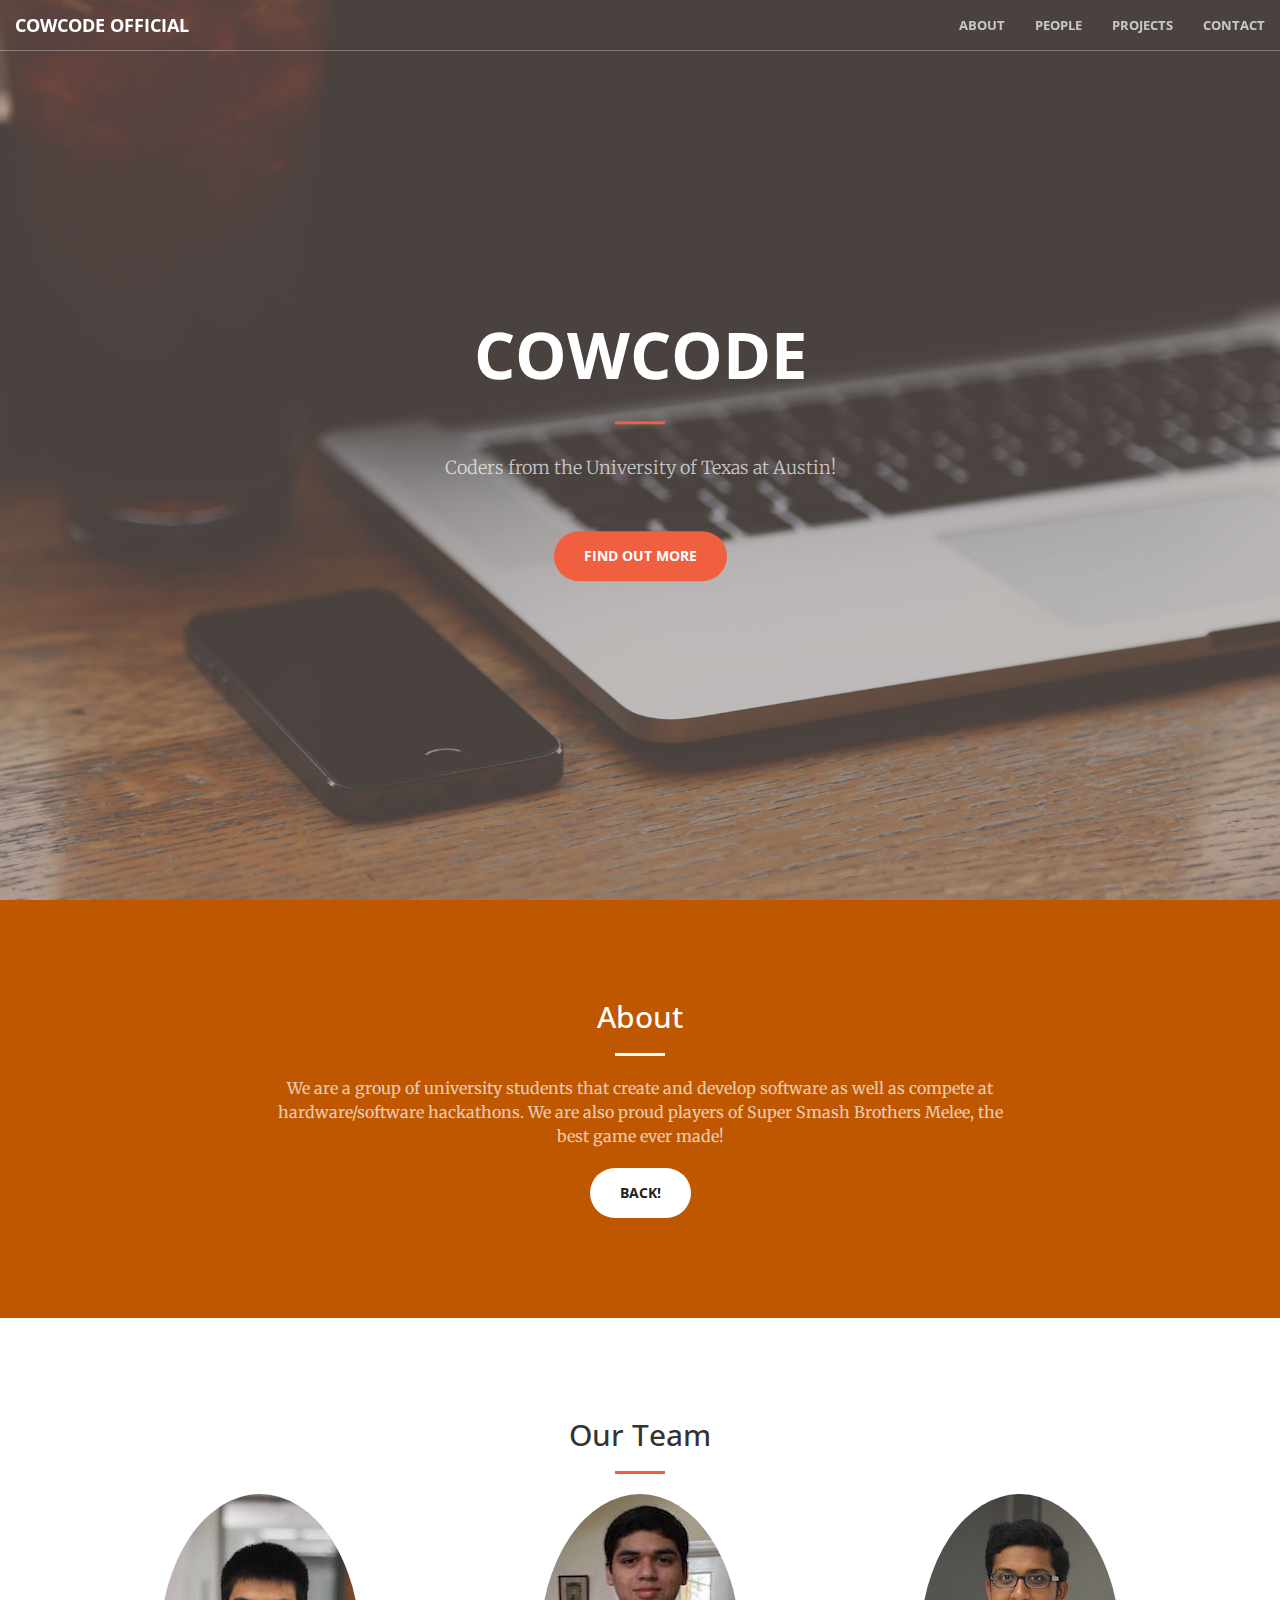
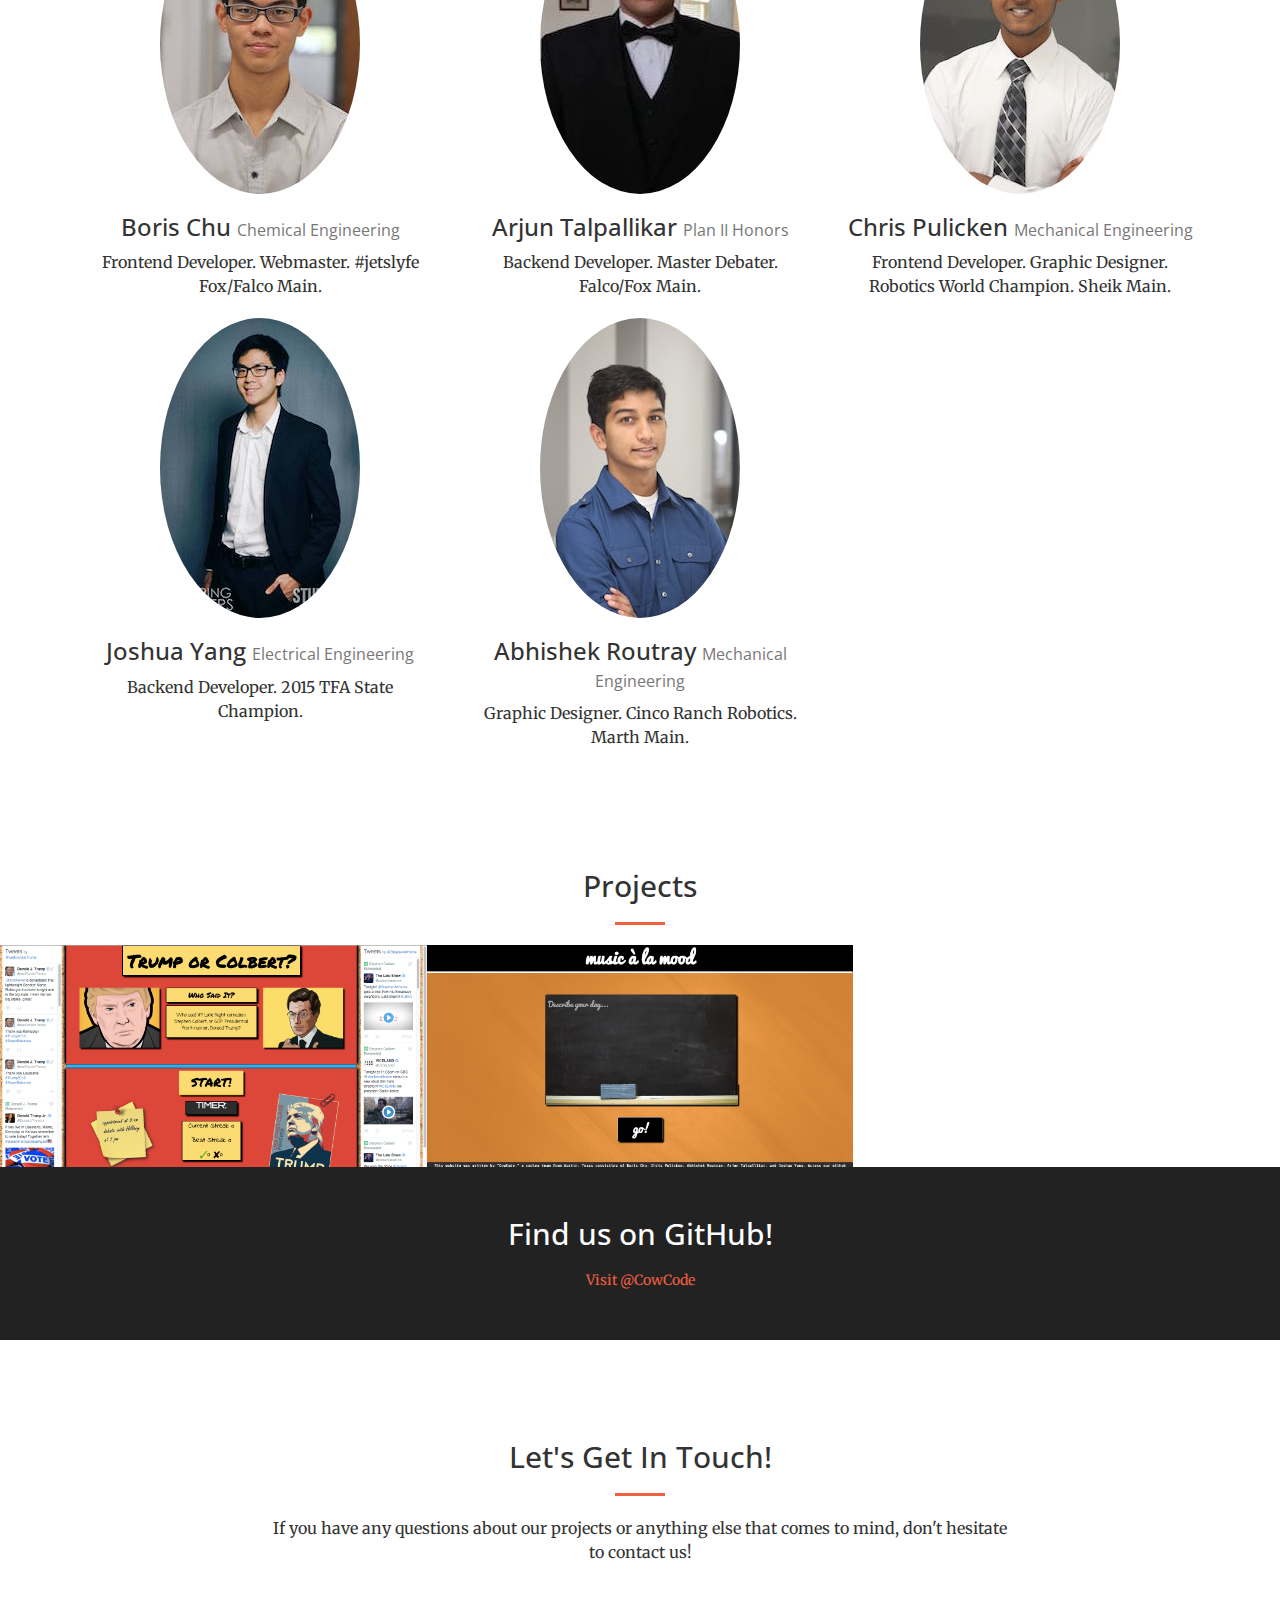
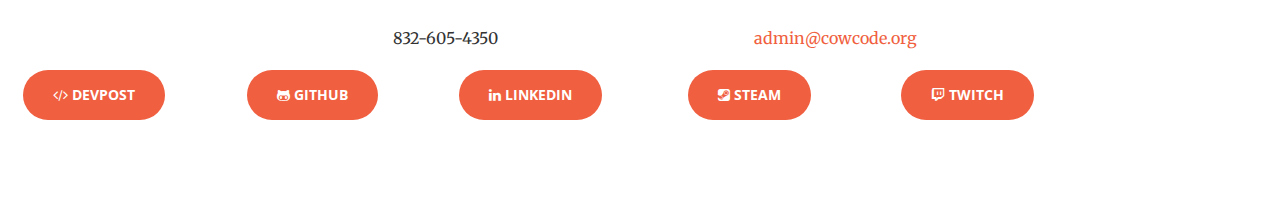
==== commit 5e1399d7: "Merge pull request #1 from borischu/master" ====
--- a/templates/index.html
+++ b/templates/index.html
@@ -88,7 +88,7 @@
                 <div class="col-lg-8 col-lg-offset-2 text-center">
                     <h2 class="section-heading">About</h2>
                     <hr class="light">
-                    <p class="text-faded">We are a group of university students that create and develop software as well as compete at hardware/software hackathons. We are proud players of Super Smash Brothers Melee, the best game ever made!</p>
+                    <p class="text-faded">We are a group of university students that create and develop software as well as compete at hardware/software hackathons. We are also proud players of Super Smash Brothers Melee, the best game ever made!</p>
                     <a href="#" class="btn btn-default btn-xl">Back!</a>
                 </div>
             </div>
@@ -110,7 +110,7 @@
                 <h3>Boris Chu
                     <small>Chemical Engineering</small>
                 </h3>
-                <p>Frontend Developer. Main Website Contact. #jetslyfe Fox/Falco Main</p>
+                <p>Frontend Developer. Webmaster. #jetslyfe Fox/Falco Main.</p>
             </div>
             <div class="col-lg-4 col-sm-6 text-center">
                 <a target="_blank" href="https://linkedin.com/in/arjun-talpallikar-279b156b">
@@ -284,7 +284,7 @@
                 </div>
                 <div class="col-lg-4 text-center">
                     <i class="fa fa-envelope-o fa-3x wow bounceIn" data-wow-delay=".1s"></i>
-                    <p><a href="mailto:your-email@your-domain.com">admin@cowcode.org</a></p>
+                    <p><a href="mailto:admin@cowcode.org">admin@cowcode.org</a></p>
                 </div>
             </div>
         </div>
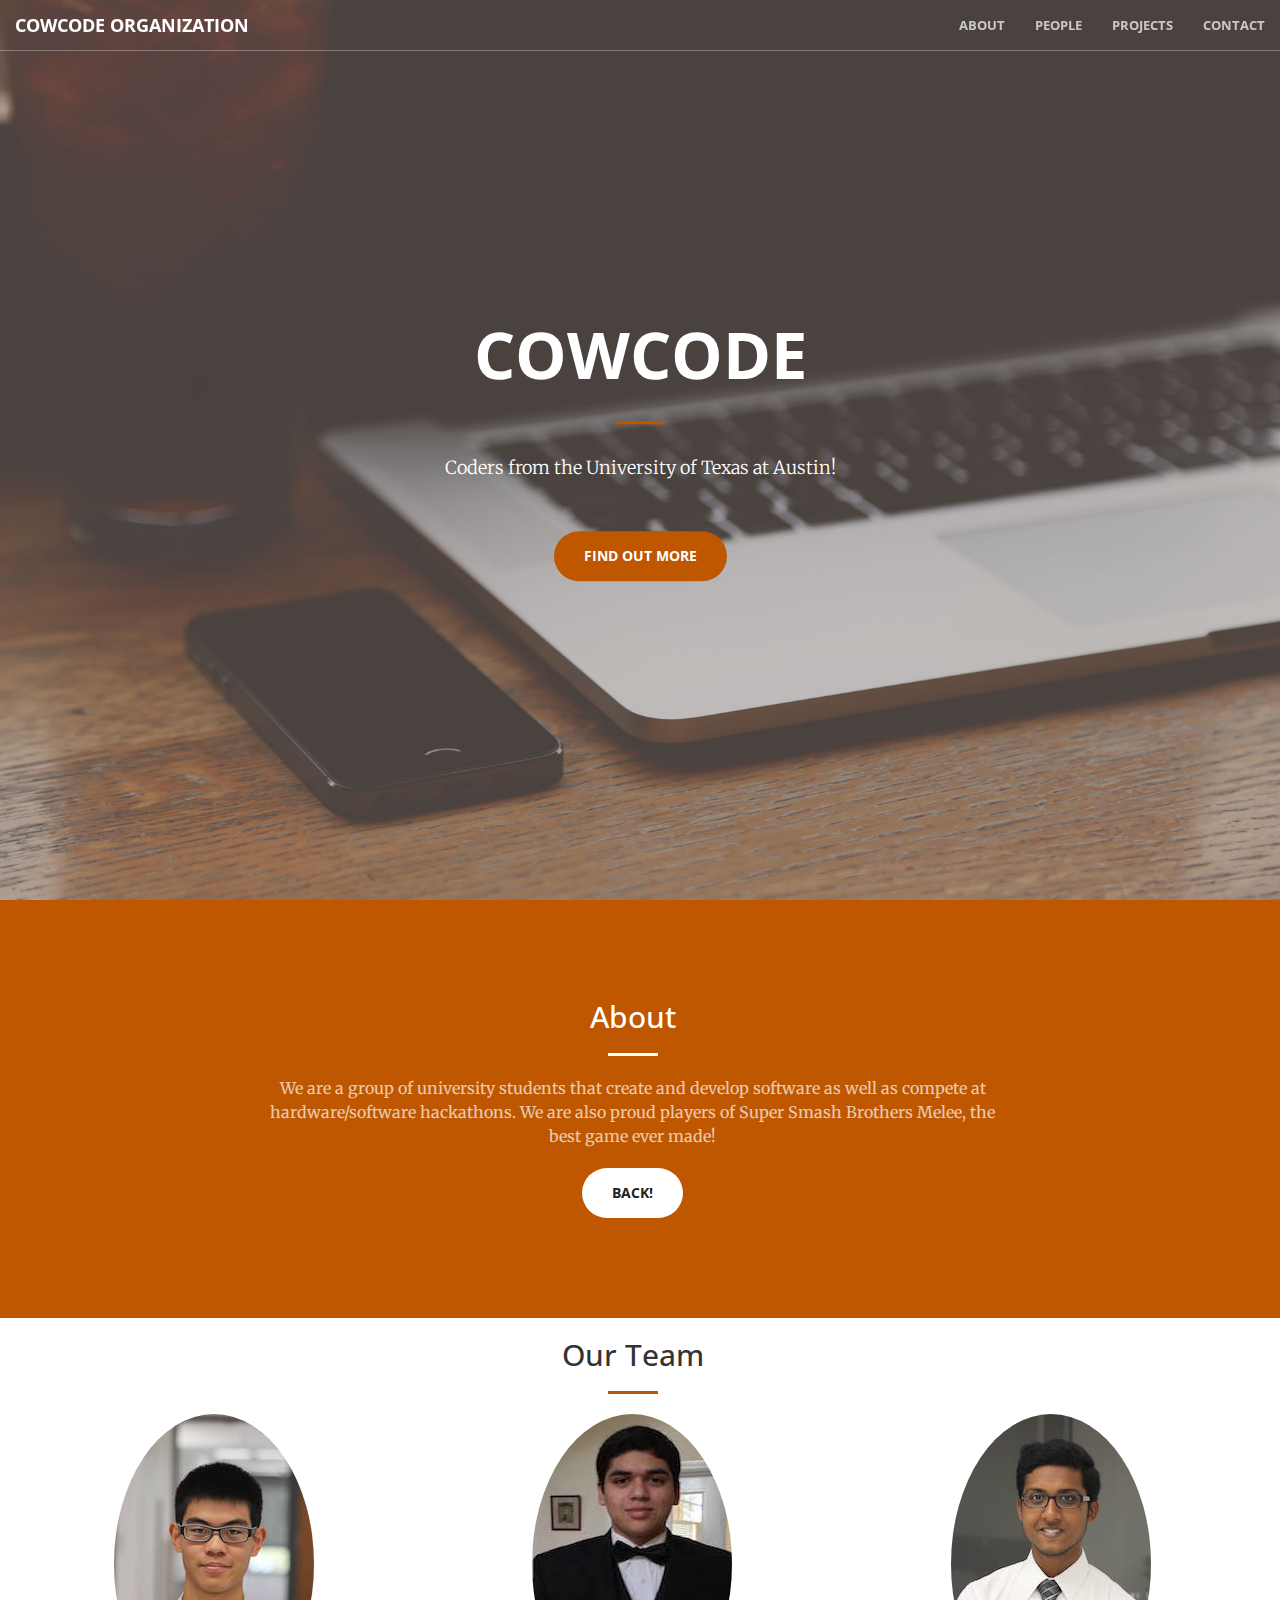
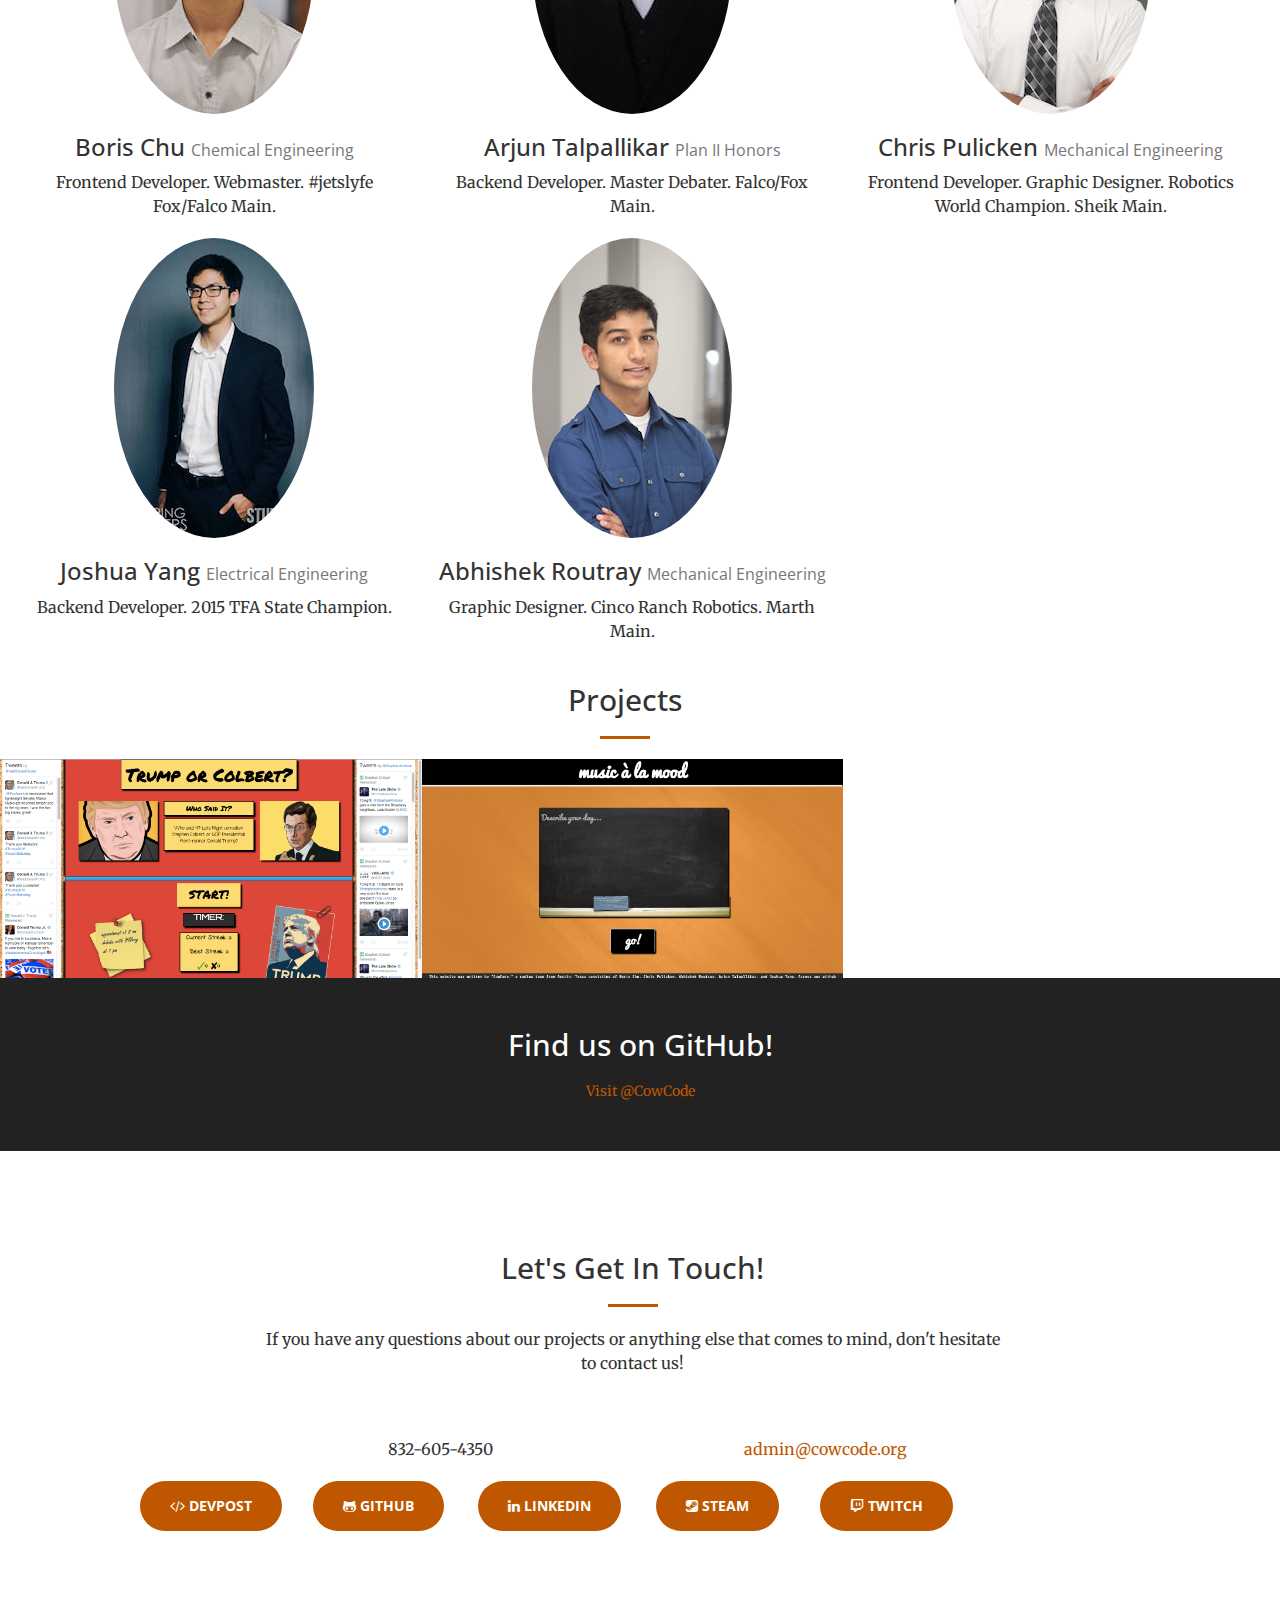
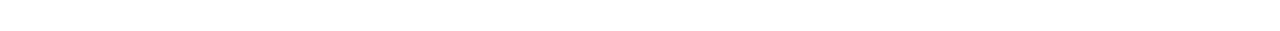
==== commit 2475d96f: "Merge pull request #2 from borischu/master" ====
--- a/templates/index.html
+++ b/templates/index.html
@@ -9,7 +9,7 @@
     <meta name="description" content="">
     <meta name="author" content="">
 
-    <title>CowCode Official</title>
+    <title>CowCode</title>
 
     <!-- Bootstrap Core CSS -->
     <link rel="stylesheet" href="../static/css/bootstrap.min.css" type="text/css">
@@ -46,7 +46,7 @@
                     <span class="icon-bar"></span>
                     <span class="icon-bar"></span>
                 </button>
-                <a class="navbar-brand page-scroll" href="#page-top">CowCode Official</a>
+                <a class="navbar-brand page-scroll" href="#page-top">CowCode Organization</a>
             </div>
 
             <!-- Collect the nav links, forms, and other content for toggling -->
@@ -95,7 +95,7 @@
         </div>
     </section>
 
-    <section class="little-padding" id="people">
+    <section id="people" class="little-padding">
         <div class="container">
             <div class="row">
                 <div class="col-lg-12 text-center">
@@ -103,58 +103,62 @@
                     <hr class="primary">
                 </div>
             </div>
-             <div class="col-lg-4 col-sm-6 text-center">
-                <a target="_blank" href="https://linkedin.com/in/boriskchu">
-                <img class="img-circle img-responsive img-center" src="../static/img/people/boris.jpg" alt="">
-                </a>
-                <h3>Boris Chu
-                    <small>Chemical Engineering</small>
-                </h3>
-                <p>Frontend Developer. Webmaster. #jetslyfe Fox/Falco Main.</p>
-            </div>
-            <div class="col-lg-4 col-sm-6 text-center">
-                <a target="_blank" href="https://linkedin.com/in/arjun-talpallikar-279b156b">
-                <img class="img-circle img-responsive img-center" src="../static/img/people/arjun.jpg" alt="">
-                </a>
-                <h3>Arjun Talpallikar 
-                    <small>Plan II Honors</small>
-                </h3>
-                <p>Backend Developer. Master Debater. Falco/Fox Main.</p>
-            </div>
-            <div class="col-lg-4 col-sm-6 text-center">
-                <a target="_blank" href="https://linkedin.com/in/chrispulicken">
-                <img class="img-circle img-responsive img-center" src="../static/img/people/chris.jpg" alt="">
-                </a>
-                <h3>Chris Pulicken 
-                    <small>Mechanical Engineering</small>
-                </h3>
-                <p>Frontend Developer. Graphic Designer. Robotics World Champion. Sheik Main.</p>
-            </div>
-            <div class="col-lg-4 col-sm-6 text-center">
-                <a target="_blank" href="https://linkedin.com/in/joshua-yang-1685a7105">
-                <img class="img-circle img-responsive img-center" src="../static/img/people/josh.jpg" alt="">
-                </a>
-                <h3>Joshua Yang
-                    <small>Electrical Engineering</small>
-                </h3>
-                <p>Backend Developer. 2015 TFA State Champion.</p>
-            </div>
-            <div class="col-lg-4 col-sm-6 text-center">
-                <a target="_blank" href="https://linkedin.com/in/abhishekroutray">
-                <img class="img-circle img-responsive img-center" src="../static/img/people/abhi.jpg" alt="">
-                </a>
-                <h3>Abhishek Routray
-                    <small>Mechanical Engineering</small>
-                </h3>
-                <p>Graphic Designer. Cinco Ranch Robotics. Marth Main.</p>
-            </div>
-            <!-- <div class="col-lg-4 col-sm-6 text-center">
-                <img class="img-circle img-responsive img-center" src="http://placehold.it/200x200" alt="Your face can be here!">
-                <h3>Looking for new recruits!
-                    <small>Member</small>
-                </h3>
-                <p>You can be here!</p>
-            </div> -->
+        </div>
+        <div class="constainer">
+            <div class="row">
+                 <div class="col-lg-4 col-sm-6 text-center">
+                    <a target="_blank" href="https://linkedin.com/in/boriskchu">
+                    <img class="img-circle img-responsive img-center" src="../static/img/people/boris.jpg" alt="">
+                    </a>
+                    <h3>Boris Chu
+                        <small>Chemical Engineering</small>
+                    </h3>
+                    <p>Frontend Developer. Webmaster. #jetslyfe Fox/Falco Main.</p>
+                </div>
+                <div class="col-lg-4 col-sm-6 text-center">
+                    <a target="_blank" href="https://linkedin.com/in/arjun-talpallikar-279b156b">
+                    <img class="img-circle img-responsive img-center" src="../static/img/people/arjun.jpg" alt="">
+                    </a>
+                    <h3>Arjun Talpallikar 
+                        <small>Plan II Honors</small>
+                    </h3>
+                    <p>Backend Developer. Master Debater. Falco/Fox Main.</p>
+                </div>
+                <div class="col-lg-4 col-sm-6 text-center">
+                    <a target="_blank" href="https://linkedin.com/in/chrispulicken">
+                    <img class="img-circle img-responsive img-center" src="../static/img/people/chris.jpg" alt="">
+                    </a>
+                    <h3>Chris Pulicken 
+                        <small>Mechanical Engineering</small>
+                    </h3>
+                    <p>Frontend Developer. Graphic Designer. Robotics World Champion. Sheik Main.</p>
+                </div>
+                <div class="col-lg-4 col-sm-6 text-center">
+                    <a target="_blank" href="https://linkedin.com/in/joshua-yang-1685a7105">
+                    <img class="img-circle img-responsive img-center" src="../static/img/people/josh.jpg" alt="">
+                    </a>
+                    <h3>Joshua Yang
+                        <small>Electrical Engineering</small>
+                    </h3>
+                    <p>Backend Developer. 2015 TFA State Champion.</p>
+                </div>
+                <div class="col-lg-4 col-sm-6 text-center">
+                    <a target="_blank" href="https://linkedin.com/in/abhishekroutray">
+                    <img class="img-circle img-responsive img-center" src="../static/img/people/abhi.jpg" alt="">
+                    </a>
+                    <h3>Abhishek Routray
+                        <small>Mechanical Engineering</small>
+                    </h3>
+                    <p>Graphic Designer. Cinco Ranch Robotics. Marth Main.</p>
+                </div>
+                <!-- <div class="col-lg-4 col-sm-6 text-center">
+                    <img class="img-circle img-responsive img-center" src="http://placehold.it/200x200" alt="Your face can be here!">
+                    <h3>Looking for new recruits!
+                        <small>Member</small>
+                    </h3>
+                    <p>You can be here!</p>
+                </div> -->
+            </div>
         </div>
     </section>
 
@@ -270,7 +274,7 @@
         </div>
     </aside>
     
-    <section class="bg-secondary" id="contact">
+    <section id="contact" class="bg-secondary">
         <div class="container">
             <div class="row">
                 <div class="col-lg-8 col-lg-offset-2 text-center">
@@ -331,6 +335,16 @@
     
     <!-- GitHub Button -->
     <script async defer id="github-bjs" src="https://buttons.github.io/buttons.js"></script>
-
+    
+    <script>
+      (function(i,s,o,g,r,a,m){i['GoogleAnalyticsObject']=r;i[r]=i[r]||function(){
+      (i[r].q=i[r].q||[]).push(arguments)},i[r].l=1*new Date();a=s.createElement(o),
+      m=s.getElementsByTagName(o)[0];a.async=1;a.src=g;m.parentNode.insertBefore(a,m)
+      })(window,document,'script','//www.google-analytics.com/analytics.js','ga');
+
+      ga('create', 'UA-74897950-1', 'auto');
+      ga('send', 'pageview');
+        
+    </script>
 </body>
 </html>
--- a/static/css/creative.css
+++ b/static/css/creative.css
@@ -20,7 +20,7 @@
 
 hr {
     max-width: 50px;
-    border-color: #f05f40;
+    border-color: #bf5700;
     border-width: 3px;
 }
 
@@ -29,7 +29,7 @@
 }
 
 a {
-    color: #f05f40;
+    color: #bf5700;
     -webkit-transition: all .35s;
     -moz-transition: all .35s;
     transition: all .35s;
@@ -37,7 +37,7 @@
 
 a:hover,
 a:focus {
-    color: #eb3812;
+    color: #bf5700;
 }
 
 h1,
@@ -79,7 +79,9 @@
 .no-padding {
     padding: 0;
 }
-
+.little-padding{
+    padding: 20px;
+}
 .navbar-default {
     border-color: rgba(34,34,34,.05);
     font-family: 'Open Sans','Helvetica Neue',Arial,sans-serif;
@@ -93,12 +95,12 @@
     text-transform: uppercase;
     font-family: 'Open Sans','Helvetica Neue',Arial,sans-serif;
     font-weight: 700;
-    color: #f05f40;
+    color: #bf5700;
 }
 
 .navbar-default .navbar-header .navbar-brand:hover,
 .navbar-default .navbar-header .navbar-brand:focus {
-    color: #eb3812;
+    color: #bf5700;
 }
 
 .navbar-default .nav > li>a,
@@ -111,12 +113,12 @@
 
 .navbar-default .nav > li>a:hover,
 .navbar-default .nav>li>a:focus:hover {
-    color: #f05f40;
+    color: #bf5700;
 }
 
 .navbar-default .nav > li.active>a,
 .navbar-default .nav>li.active>a:focus {
-    color: #f05f40!important;
+    color: #bf5700!important;
     background-color: transparent;
 }
 
@@ -125,7 +127,7 @@
     background-color: transparent;
 }
 
-@media(min-width:768px) {
+@media(min-width: 0px) {
     .navbar-default {
         border-color: rgba(255,255,255,.3);
         background-color: transparent;
@@ -157,12 +159,12 @@
 
     .navbar-default.affix .navbar-header .navbar-brand {
         font-size: 14px;
-        color: #f05f40;
+        color: #bf5700;
     }
 
     .navbar-default.affix .navbar-header .navbar-brand:hover,
     .navbar-default.affix .navbar-header .navbar-brand:focus {
-        color: #eb3812;
+        color: #bf5700;
     }
 
     .navbar-default.affix .nav > li>a,
@@ -172,7 +174,7 @@
 
     .navbar-default.affix .nav > li>a:hover,
     .navbar-default.affix .nav>li>a:focus:hover {
-        color: #f05f40;
+        color: #bf5700;
     }
 }
 
@@ -212,7 +214,6 @@
     margin-bottom: 50px;
     font-size: 16px;
     font-weight: 300;
-    color: rgba(255,255,255,.7);
 }
 
 @media(min-width:768px) {
@@ -263,7 +264,7 @@
     text-align: center;
     color: #fff;
     opacity: 0;
-    background: rgba(240,95,64,.9);
+    background: #bf5700;
     -webkit-transition: all .35s;
     -moz-transition: all .35s;
     transition: all .35s;
@@ -374,9 +375,9 @@
 }
 
 .btn-primary {
-    border-color: #f05f40;
-    color: #fff;
-    background-color: #f05f40;
+    border-color: #bf5700;
+    color: #fff;
+    background-color: #bf5700;
     -webkit-transition: all .35s;
     -moz-transition: all .35s;
     transition: all .35s;
@@ -417,12 +418,12 @@
 .btn-primary.disabled.active,
 .btn-primary[disabled].active,
 fieldset[disabled] .btn-primary.active {
-    border-color: #f05f40;
-    background-color: #f05f40;
+    border-color: #bf5700;
+    background-color: #bf5700;
 }
 
 .btn-primary .badge {
-    color: #f05f40;
+    color: #bf5700;
     background-color: #fff;
 }
 
@@ -459,7 +460,20 @@
     color: #fff;
     background: 0 0;
 }
-
+portfolio{
+    background-color: #bf5700
+}
+contact{
+    background-color: #bf5700
+}
+.im-centered{ 
+    margin: auto; 
+    max-width: 1000px;
+}
+.row {
+  padding-right: 0px;
+  margin-right: 0px;
+}
 body {
     webkit-tap-highlight-color: #222;
 }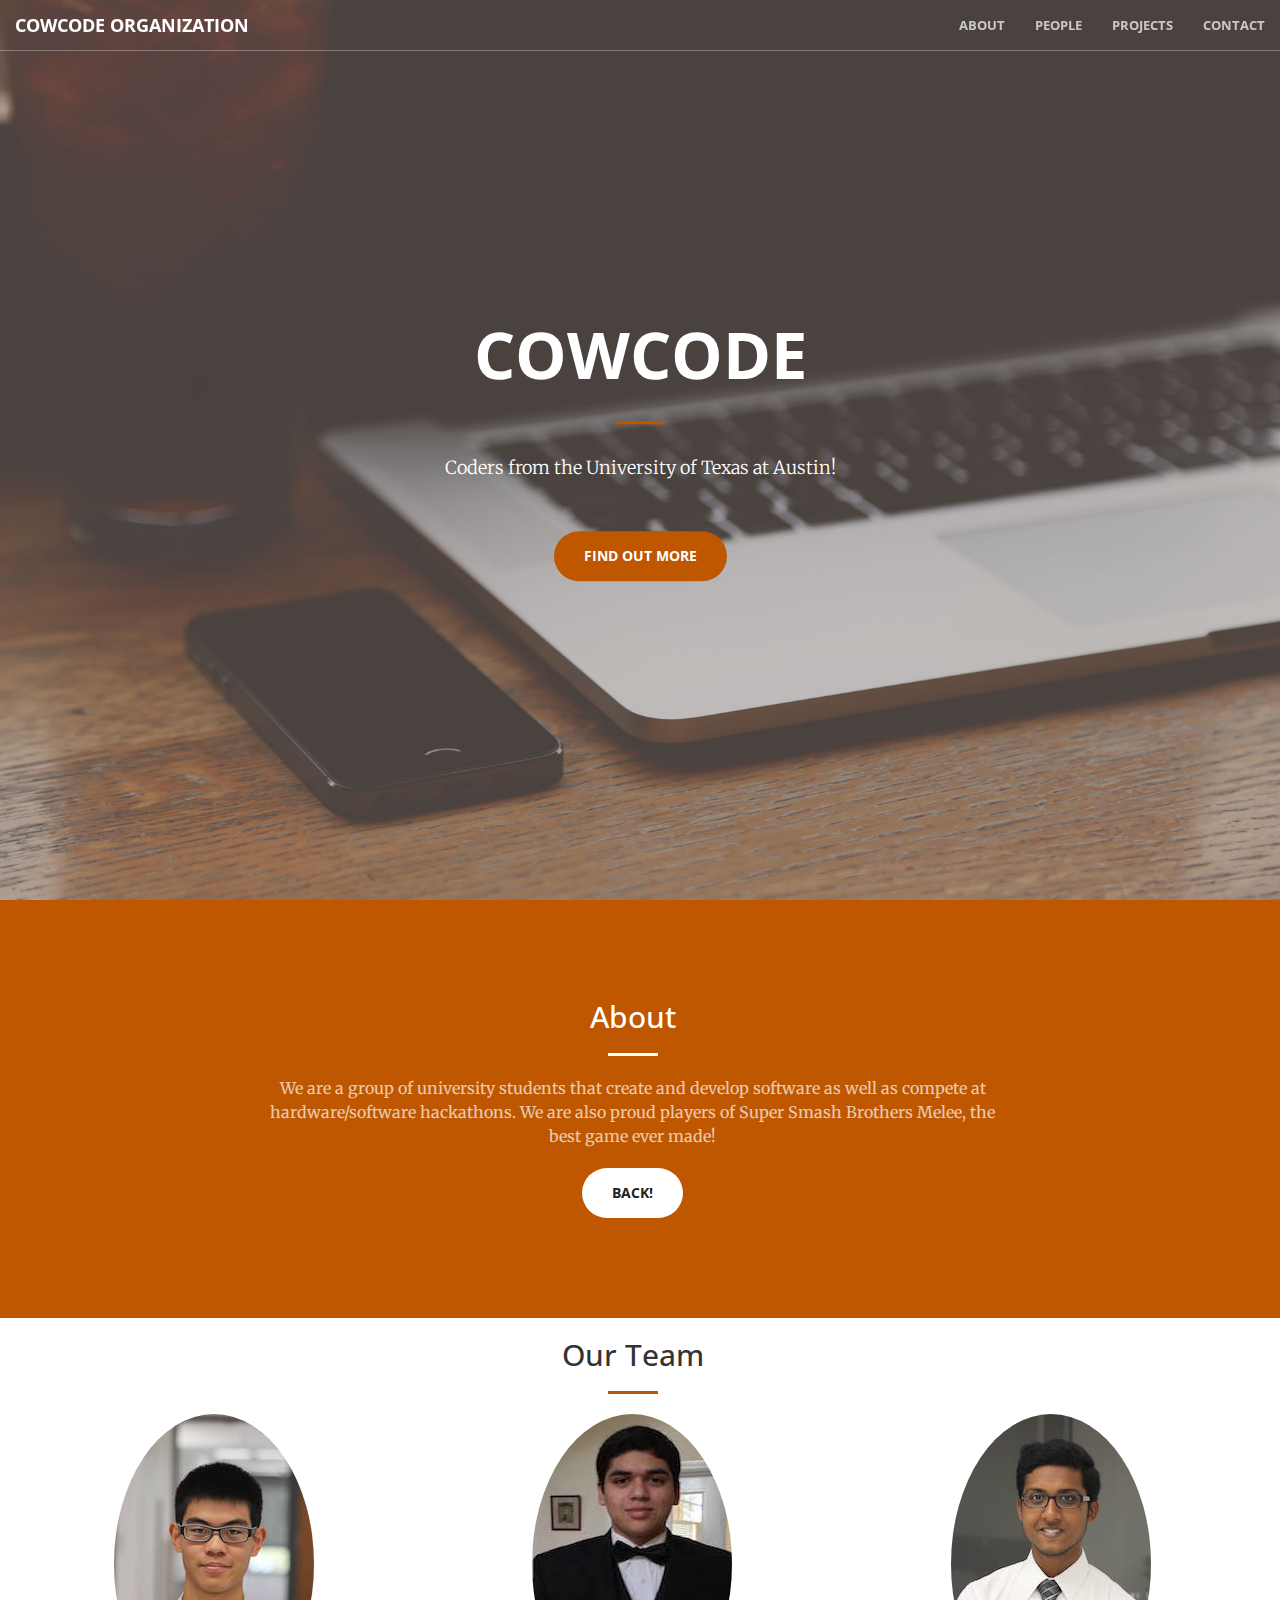
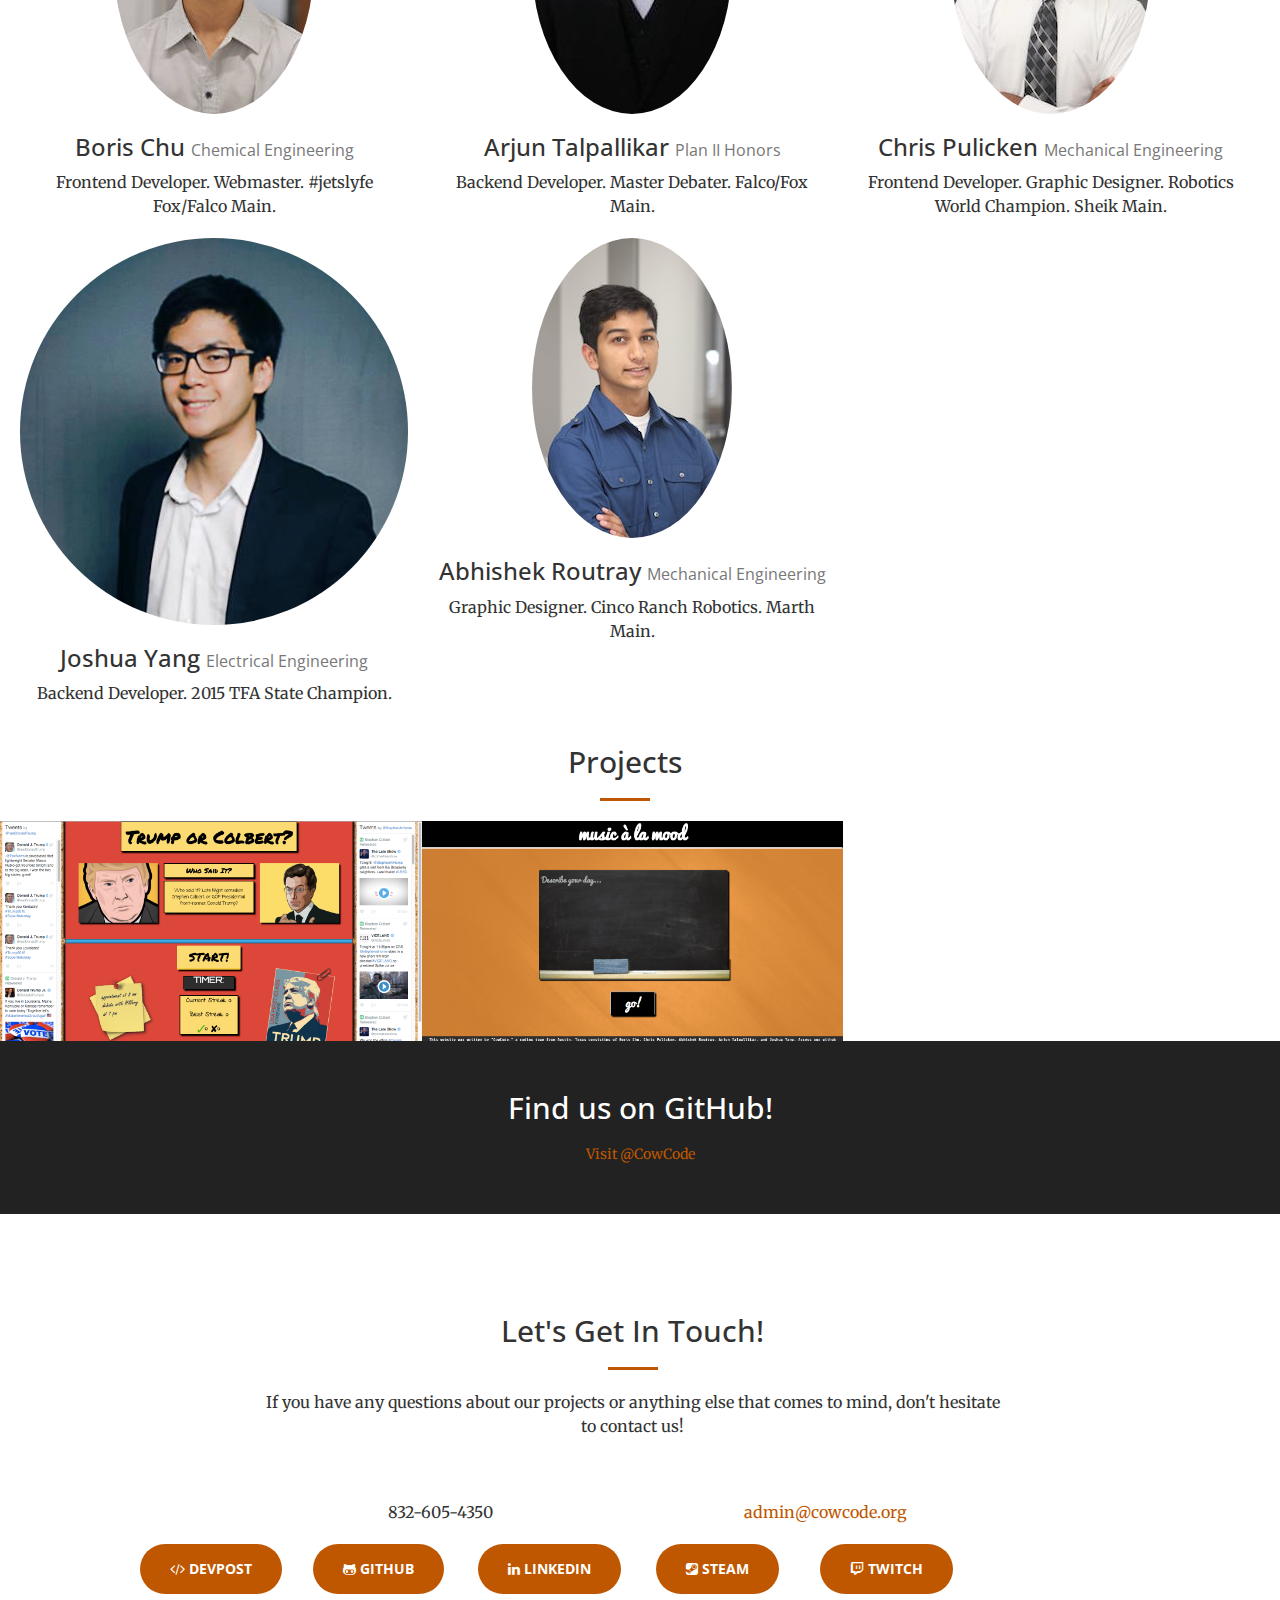
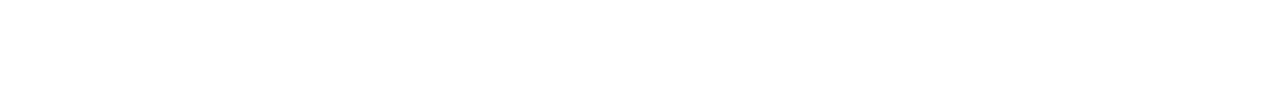
==== commit 7e287f1b: "redeploy" ====
--- a/templates/index.html
+++ b/templates/index.html
@@ -35,7 +35,9 @@
 </head>
 
 <body id="page-top">
-
+    
+    <link rel='shortcut icon' type='image/x-icon' href='../favicon.ico'/>
+    
     <nav id="mainNav" class="navbar navbar-default navbar-fixed-top">
         <div class="container-fluid">
             <!-- Brand and toggle get grouped for better mobile display -->
